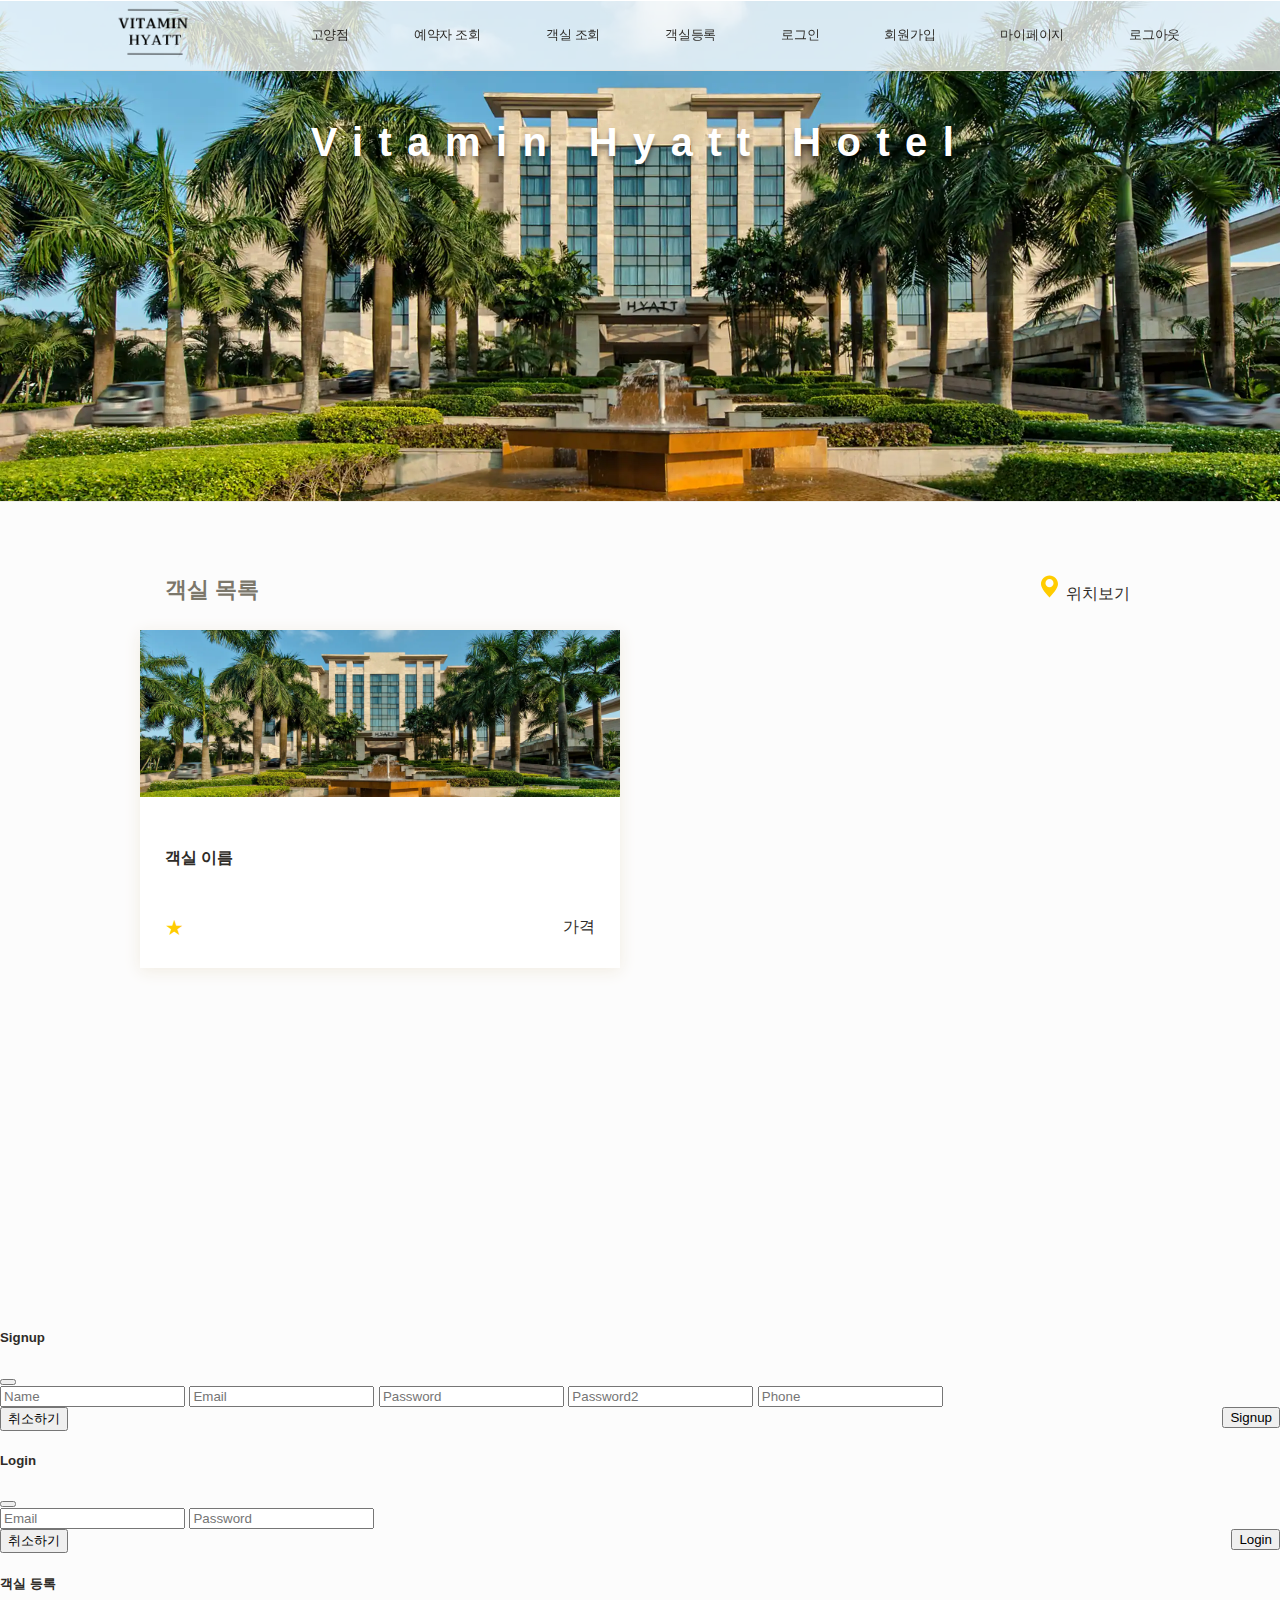
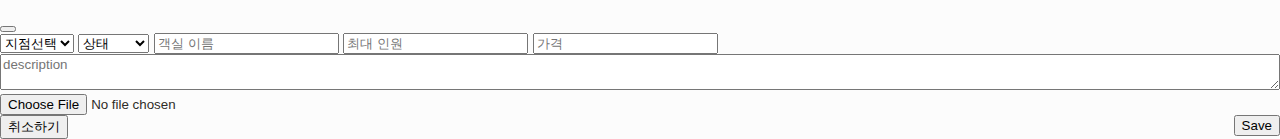
==== index.html @ c0db7fc8 "Delete vitamin_haytt폴더" ====
<!DOCTYPE html>
<html lang="en" dir="ltr">

<head>
    <meta charset="utf-8">
    <meta name="viewport" content="width=device-width, initial-scale=1, shrink-to-fit=no">
    <link rel="shortcut icon" type="image/png" href="/css/coplate/favicon/favicon.ico">
    <link href="https://cdn.jsdelivr.net/npm/bootstrap@5.0.0-beta3/dist/css/bootstrap.min.css" rel="stylesheet"
        integrity="sha384-eOJMYsd53ii+scO/bJGFsiCZc+5NDVN2yr8+0RDqr0Ql0h+rP48ckxlpbzKgwra6" crossorigin="anonymous">
    <script src="https://cdn.jsdelivr.net/npm/bootstrap@5.0.0-beta3/dist/js/bootstrap.bundle.min.js"
        integrity="sha384-JEW9xMcG8R+pH31jmWH6WWP0WintQrMb4s7ZOdauHnUtxwoG2vI5DkLtS3qm9Ekf"
        crossorigin="anonymous"></script>
    <script src="/js/api.js"></script>
    <link href="/css/styles/style.css" rel="stylesheet" type="text/css" />
    <link href="/css/styles/theme.css" rel="stylesheet" type="text/css" />
</head>

<body>
    <!-- nav start -->
    <header class="site-header navbar">
        <div class="content max-width">
            <a href="/index.html">
                <img class="logo" src="/css/assets/logo.png" alt="Logo">
            </a>
            <nav>

                <ul class="navbar">
                    <li><a href="/index.html">고양점</a></li>
                    <!-- <li><a href="">대구점</a></li>
                    <li><a href="">세종점</a></li>
                    <li><a href="">양주점</a></li>
                    <li><a href="">포항점</a></li> -->


                    <!-- 로그인했는데 어드민 계정일 때만? -->
                    <li><a href="/book_user_list.html">예약자 조회</a></li>
                    <li><a href="/room_list.html">객실 조회</a></li>
                    <li><a href="" data-bs-toggle="modal" data-bs-target="#room">객실등록</a></li>
                    <!-- 로그인 X -->
                    <li><a href="" data-bs-toggle="modal" data-bs-target="#login">로그인</a></li>
                    <li><a href="" data-bs-toggle="modal" data-bs-target="#signup">회원가입</a></li>

                    <!-- 로그인 O -->
                    <li><a href="/my_page.html">마이페이지</a></li>
                    <li><a href="" onclick="handleLogout()">로그아웃</a></li>

                </ul>
            </nav>
        </div>
    </header>
    <!-- nav end -->
    <!-- content start -->
    <main class="site-body">
        <div class="main-header">
            <div class="content">
                <div class="fg"></div>
                <h1>Vitamin Hyatt Hotel</h1>
            </div>
        </div>
        <div class="content-list max-content-width">
            <div class="header">
                <h2>객실 목록</h2>
                <a class="location" target="_blank" href="https://www.naver.com/">
                    <img class="cp-icon" src="/css/icons/ic-pin.svg" alt="Pin Icon">
                    <span>위치보기</span>
                </a>
            </div>
            <div class="contents">
                <a href="/review_detail.html">
                    <section class="cp-card content">
                        <div class="thumb" style="background-image: url('/css/assets/main-fg2.webp');">
                        </div>
                        <div class="body">
                            <h4>객실 이름</h4>
                            <div class="metadata">
                                <div class="review-rating">
                                    <span class="cp-stars">
                                        ★
                                    </span>
                                </div>
                                <div class="review-author">
                                    <span>가격</span>
                                </div>
                            </div>
                        </div>
                    </section>
                </a>
            </div>

        </div>
    </main>
    <!-- content end -->
    <!-- sign up start -->
    <div class="modal fade" id="signup" tabindex="-1" aria-labelledby="su" aria-hidden="true">
        <div class="modal-dialog">
            <div class="modal-content">
                <div class="modal-header">
                    <h5 class="modal-title" id="su">
                        Signup</h5>
                    <button type="button" class="btn-close" data-bs-dismiss="modal" aria-label="Close"></button>
                </div>
                <form>
                    <div class="modal-body">
                        <input name="username" id="username" type="text" class="form-control" placeholder="Name">
                        <input name="email" id="email" type="email" class="form-control" placeholder="Email">
                        <input name="password" id="password" type="password" class="form-control"
                            placeholder="Password">
                        <input name="password2" id="password2" type="password" class="form-control"
                            placeholder="Password2">
                        <input name="phone" id="phone" type="text" oninput="autoHyphen(this)" class="form-control"
                            placeholder="Phone">
                    </div>
                    <div class="modal-footer">
                        <button type="button" class="btn btn-secondary" data-bs-dismiss="modal">취소하기
                        </button>
                        <button type="button" onclick="handleSignup()" class="btn btn-primary" style="float: right">
                            Signup
                        </button>
                    </div>
                </form>
            </div>
        </div>
    </div>
    <!-- sign up end -->
    <!-- login start -->
    <div class="modal fade" id="login" tabindex="-1" aria-labelledby="exampleModalLabel" aria-hidden="true">
        <div class="modal-dialog">
            <div class="modal-content">
                <div class="modal-header">
                    <h5 class="modal-title" id="exampleModalLabel">
                        Login</h5>
                    <button type="button" class="btn-close" data-bs-dismiss="modal" aria-label="Close"></button>
                </div>
                <form>
                    <div class="modal-body">
                        <!-- input에 id값 추가하기 -->
                        <input name="email" id="login-email" type="email" class="form-control" placeholder="Email">
                        <input name="password" id="login-password" type="password" class="form-control"
                            placeholder="Password">
                    </div>
                    <div class="modal-footer">
                        <button type="button" class="btn btn-secondary" data-bs-dismiss="modal">취소하기
                        </button>
                        <button type="button" onclick="handleSignin()" class="btn btn-primary" style="float: right">
                            Login
                        </button>
                    </div>
                </form>
            </div>
        </div>
    </div>
    <!-- login end -->
    <!-- room start -->
    <div class="modal fade" id="room" tabindex="-1" aria-labelledby="exampleModalLabel" aria-hidden="true">
        <div class="modal-dialog">
            <div class="modal-content">
                <div class="modal-header">
                    <h5 class="modal-title" id="exampleModalLabel">
                        객실 등록</h5>
                    <button type="button" class="btn-close" data-bs-dismiss="modal" aria-label="Close"></button>
                </div>
                <form action="/" method="post">
                    <div class="modal-body">
                        <select name="spot">
                            <option value="">지점선택</option>
                            <option value="고양점">고양점</option>
                            <option value="대구점">대구점</option>
                            <option value="세종점">세종점</option>
                            <option value="양주점">양주점</option>
                            <option value="포항점">포항점</option>
                        </select>
                        <select name="status">
                            <option value="">상태</option>
                            <option value="checkin">check in</option>
                            <option value="empty">empty</option>
                        </select>
                        <input name="name" type="text" class="form-control" placeholder="객실 이름">
                        <input name="max_memver" type="number" class="form-control" placeholder="최대 인원">
                        <input name="price" type="number" class="form-control" placeholder="가격">
                        <textarea placeholder="description" style="width: 100%;"></textarea>
                        <input name="img" type="file" class="form-control" placeholder="객실 이미지">
                    </div>
                    <div class="modal-footer">
                        <button type="button" class="btn btn-secondary" data-bs-dismiss="modal">취소하기
                        </button>
                        <button type="submit" class="btn btn-primary" style="float: right">
                            Save
                        </button>
                    </div>
                </form>
            </div>
        </div>
    </div>
    <!-- room end -->
</body>

</html>
---- css/styles/style.css ----
:root {
  --border: #e3e1dc;
  --max-width: 1100px;
  --max-content-width: 1000px;
  --body-background: #fcfcfc;
  --site-header-background: rgba(255, 255, 255, 0.76);
  --navbar: #2f2c28;
  --site-footer: #bcb9b0;
  --site-footer-background: #2f2c28;
  --account-link: #ffcc00;
  --content-list-contet-date: #bcb9b0;
  --main-header-background: #fff;
  --main-header-height: 565px;
  --main-header-border: #f0efec;
  --main-header: #fff;
  --content-list-sub-heading: #7b776b;
  --content-list-pagination-current: #fff;
  --content-list-pagination-current-bg: #ffcc00;
  --review-detail-date: #bcb9b0;
  --review-detail-side-padding: 8px;
  --profile-header-edit: #7b776b;
  --file-content-border: #cccac3;
  --file-content-background: #fff;
}

/* site */

body {
  display: flex;
  min-height: 100vh;
  flex-direction: column;
  margin: 0;
  background-color: var(--body-background);
  word-break: keep-all;
}

body>.site-body {
  flex: 1 1;
}

.site-header.only-logo {
  margin: 18px auto;
}

.site-header.navbar {
  background-color: var(--site-header-background);
  border-bottom: solid 1px var(--border);
  position: sticky;
  top: 0;
  left: 0;
  right: 0;
  z-index: 2;
}

.site-header .content,
.site-footer .content {
  margin: 0 auto;
  padding: 0 10px;
}

.site-header .content {
  display: flex;
  height: 70px;
  justify-content: space-between;
  align-items: center;
}

.site-header .logo {
  width: 110px;
}

ul.navbar {
  display: flex;
  margin: 0;
  padding: 0;
  list-style: none;
}

ul.navbar li~li {
  margin-left: 65px;
}

ul.navbar li {
  font-size: 13px;
  letter-spacing: -0.26px;
  color: var(--navbar);
}

ul.navbar2 {
  display: flex;
  margin: 0;
  padding: 0;
  list-style: none;
}

ul.navbar2 li~li {
  margin-left: 50px;
}

ul.navba2 li {
  font-size: 17px;
  letter-spacing: -0.26px;
  color: var(--navbar);
}

.site-body {
  width: 100%;
}

.site-footer {
  color: var(--site-footer);
  background-color: var(--site-footer-background);
}

.site-footer .content {
  display: flex;
  justify-content: space-between;
  align-items: center;
  min-height: 95px;
}

.max-width {
  max-width: var(--max-width);
  width: 100%;
}

.max-content-width {
  max-width: var(--max-content-width);
  width: 100%;
}

/* content-list */

.content-list {
  margin: 72px auto 340px;
}

.content-list .header {
  display: flex;
  justify-content: space-between;
  align-items: center;
  margin: 25px 10px 25px 25px;
}

.content-list .header h2 {
  font-size: 22px;
  color: var(--content-list-sub-heading);
  margin: 0;
}

.content-list .contents {
  display: grid;
  grid-template-columns: repeat(2, minmax(0, 1fr));
  gap: 46px 40px;
}

@media (max-width: 640px) {
  .content-list .contents {
    grid-template-columns: repeat(1, minmax(0, 1fr));
  }
}

.content-list .contents .empty {
  margin: 120px auto;
  font-weight: bold;
  font-size: 20px;
  grid-column: span 2;
}

.content-list .contents>a:hover,
.content-list .contents>a:active {
  text-decoration: none;
}

.content-list .content {
  min-width: auto;
}

.content-list .content .thumb {
  display: block;
  height: 167px;
  background-position: center;
  background-size: cover;
}

.content-list .content .body {
  padding: 30px 25px;
}

.content-list .content .title {
  font-size: 22px;
  font-weight: normal;
  line-height: 33px;
  letter-spacing: -0.33px;
  margin: 11px 0 5px;
  overflow: hidden;
  white-space: nowrap;
  text-overflow: ellipsis;
}

.content-list .content a {
  text-decoration: none;
}

.content-list .content .date {
  font-size: 14px;
  letter-spacing: -0.21px;
  color: var(--content-list-contet-date);
}

.content-list .content .metadata {
  margin-top: 48px;
  display: flex;
  justify-content: space-between;
  align-items: center;
}

.content-list .pagination {
  display: flex;
  justify-content: center;
  margin: 40px 0;
  padding: 0;
  list-style: none;
}

.content-list .pagination li~.content-list .pagination li {
  margin-left: 5px;
}

.content-list .pagination li {
  min-width: 40px;
  height: 40px;
  line-height: 40px;
  text-align: center;
}

.content-list .pagination li.current {
  border-radius: 9px;
  background-color: var(--content-list-pagination-current-bg);
  color: var(--content-list-pagination-current);
}

.content-list .wrap-pagination {
  display: flex;
  align-items: center;
}

.content-list .wrap-pagination .backbutton {
  width: 220px;
}

.content-list .wrap-pagination .backbutton:only-child {
  margin-top: 40px;
}

.content-list .wrap-pagination .backbutton~.pagination {
  margin-right: 220px;
  flex-grow: 1;
}

/* main-header */

.main-header {
  margin-top: -70px;
  border-bottom: 1px solid var(--main-header-border);
  background-color: var(--main-header-background);
  position: relative;
}

.main-header .content {
  display: flex;
  flex-direction: column;
  justify-content: center;
  align-items: center;
  max-width: 100%;
  width: 100%;
  height: 500px;
  margin: 0 auto;
  background-size: cover;
  background-repeat: no-repeat;
  background-position: center;
  background-image: url("../assets/main-fg2.webp");
}

.main-header .content>h1 {
  margin: 220px 10px 437px;
  text-shadow: 0 5px 5px rgba(0, 0, 0, 0.5);
  font-size: 40px;
  letter-spacing: 15.4px;
  text-align: center;
  word-break: keep-all;
  color: var(--main-header);
  position: relative;
  z-index: 1;
}


/* review-detail */

.review-detail {
  margin: 80px auto 340px;
}

.review-detail .review-info {
  display: grid;
  grid-template: repeat(3, auto) / repeat(3, auto);
  grid-auto-flow: row;
  justify-content: space-between;
}

.review-detail .review-info>.restaurant-name {
  grid-column: span 3;
  margin: 0;
}

.review-detail .review-info>.title,
.review-detail .review-info>.date {
  margin-left: var(--review-detail-side-padding);
}

.review-detail .review-info>.author,
.review-detail .review-info>.review-rating {
  margin-right: var(--review-detail-side-padding);
}

.review-detail .review-info>.title {
  margin-top: 8px;
  margin-bottom: 5px;
  grid-column: span 2;
  font-size: 22px;
  font-weight: normal;
}

.review-detail .review-info>.date {
  grid-column: span 2;
  font-size: 14px;
  color: var(--review-detail-date);
}

.review-detail .review-info>.author {
  display: flex;
  justify-content: flex-end;
}

.review-detail .content {
  margin: 45px 0 80px;
}

.review-detail .content .thumb {
  display: block;
  width: 100%;
  height: 100%;
  object-fit: cover;
  max-width: 1000px;
  max-height: 645px;
  margin: 0 auto;
}

.review-detail .content .thumb:not(:last-child) {
  margin-bottom: 30px;
}

.review-detail .content .content {
  margin: 30px var(--review-detail-side-padding) 28px;
  line-height: 1.82;
}

.review-detail .content .location {
  display: inline-flex;
  align-items: center;
  margin: var(--review-detail-side-padding);
  font-size: 18px;
  font-weight: bold;
}

.review-detail .content .location>img {
  margin-right: 5px;
}

.review-detail .footer {
  display: flex;
  justify-content: space-between;
  align-items: center;
  padding: 28px 0;
  /* border-top: 1px solid var(--border); */
}

.review-detail .back-link {
  font-size: 20px;
}

.review-detail .footer .buttons> :not(:last-child) {
  margin-right: 8px;
}

/* review-form */

.review-form {
  display: grid;
  grid-template-columns: repeat(2, 1fr);
  gap: 25px 14px;
  margin: 85px auto 410px;
}

.review-form>.title,
.review-form>.rating,
.review-form>.content,
.review-form>.file,
.review-form>.buttons {
  grid-column: span 2;
}

.review-form>.restaurant-name,
.review-form>.restaurant-link {
  grid-column: span 1;
}

.form-control-content {
  display: block;
  width: 100%;
  padding: 0.375rem 0.75rem;
  font-size: 1rem;
  font-weight: 400;
  line-height: 1.5;
  color: #212529;
  background-color: #fff;
  background-clip: padding-box;
  border: 1px solid #ced4da;
  -webkit-appearance: none;
  -moz-appearance: none;
  appearance: none;
  border-radius: 0.25rem;
  transition: border-color .15s ease-in-out, box-shadow .15s ease-in-out;
  height: 10em;
  resize: none;
}

.review-form>.rating label {
  margin: 0;
  display: inline-flex;
  align-items: center;
}

.review-form>.rating label>input {
  margin: 0 5px 0 0;
}

.review-form>.rating label:not(:first-child) {
  margin-left: 14px;
}

.review-form>.rating label:first-child {
  margin-left: 5px;
}

.review-form .content textarea {
  height: 526px;
  resize: none;
}

.review-form .file-content {
  display: flex;
  align-items: center;
  line-height: 2;
  font-size: 17px;
  letter-spacing: -0.3px;
  padding: 16px 24px;
  border: 1px solid var(--file-content-border);
  background-color: var(--file-content-background);
  border-radius: 7px;
}

.review-form .file-content input {
  font-size: 17px;
}

.review-form .file-content>img {
  width: 200px;
  height: 150px;
  object-fit: cover;
  border-radius: 8px;
  margin-right: 10px;
}

.review-form .buttons {
  display: flex;
  max-width: 600px;
  width: 100%;
  margin: 0 auto;
}

.review-form .buttons>.cancel {
  flex-grow: 1;
}

.review-form .buttons>button[type="submit"] {
  flex-grow: 6;
  margin-left: 9px;
}

/* review-confirm-delete */



/* review-rating */

.review-rating {
  display: flex;
  justify-content: flex-end;
  align-items: center;
}

.review-rating .text {
  margin-left: 8px;
  font-size: 17px;
}


/* section calendar */

.sec_cal {
  width: 400px;
  margin: 0 auto;
  font-family: "NotoSansR";
  background-color: #f4f4f4;
  border-radius: 10px;
}

.sec_cal .cal_nav {
  display: flex;
  justify-content: center;
  align-items: center;
  font-weight: 700;
  font-size: 48px;
  line-height: 78px;
}

.sec_cal .cal_nav .year-month {
  width: 300px;
  text-align: center;
  line-height: 1;
}

.sec_cal .cal_nav .nav {
  display: flex;
  border: 1px solid #333333;
  border-radius: 5px;
}

.sec_cal .cal_nav .go-prev,
.sec_cal .cal_nav .go-next {
  display: block;
  width: 50px;
  height: 78px;
  font-size: 0;
  display: flex;
  justify-content: center;
  align-items: center;
}

.sec_cal .cal_nav .go-prev::before,
.sec_cal .cal_nav .go-next::before {
  content: "";
  display: block;
  width: 20px;
  height: 20px;
  border: 3px solid #000;
  border-width: 3px 3px 0 0;
  transition: border 0.1s;
}

.sec_cal .cal_nav .go-prev:hover::before,
.sec_cal .cal_nav .go-next:hover::before {
  border-color: #ed2a61;
}

.sec_cal .cal_nav .go-prev::before {
  transform: rotate(-135deg);
}

.sec_cal .cal_nav .go-next::before {
  transform: rotate(45deg);
}

.sec_cal .cal_wrap {
  padding-top: 40px;
  position: relative;
  margin: 0 auto;
}

.sec_cal .cal_wrap .days {
  display: flex;
  margin-bottom: 20px;
  padding-bottom: 20px;
  border-bottom: 1px solid #ddd;
}

.sec_cal .cal_wrap::after {
  top: 368px;
}

.sec_cal .cal_wrap .day {
  display: flex;
  align-items: center;
  justify-content: center;
  width: calc(100% / 7);
  text-align: left;
  color: black;
  font-size: 12px;
  text-align: center;
  border-radius: 5px
}

.current.today {
  background: rgba(252, 80, 71, 0.584);
}

.sec_cal .cal_wrap .dates {
  display: flex;
  flex-flow: wrap;
  height: 290px;
}

.sec_cal .cal_wrap .day:nth-child(7n -1) {
  color: #3c6ffa;
}

.sec_cal .cal_wrap .day:nth-child(7n) {
  color: #ed2a61;
}

.sec_cal .cal_wrap .day.disable {
  color: #ddd;
}


/* 마이페이지 테이블 */
table {
  border-collapse: collapse;
  border: 0;
}

th,
td {
  border: 1px solid #aaa;
  background-clip: padding-box;
  scroll-snap-align: start;
}

tbody tr:last-child th,
tbody tr:last-child td {
  border-bottom: 0;
}

thead {
  z-index: 1000;
  position: relative;
}

th,
td {
  padding: 0.6rem;
  min-width: 6rem;
  text-align: left;
  margin: 0;
  text-align: center;
}

thead th {
  position: sticky;
  top: 0;
  border-top: 0;
  background-clip: padding-box;
}

thead th.pin {
  left: 0;
  z-index: 1001;
  border-left: 0;
}

tbody th {
  background-clip: padding-box;
  border-left: 0;
}

tbody {
  z-index: 10;
  position: relative;
}

tbody th {
  position: sticky;
  left: 0;
}

thead th,
tbody th {
  background-color: #f8f8f8;
}
---- css/styles/theme.css ----
@import url(//spoqa.github.io/spoqa-han-sans/css/SpoqaHanSansNeo.css);

* {
  font-family: "Spoqa Han Sans Neo", sans-serif;
}

:root {
  --text: #2f2c28;
  --link: #ffcc00;
  --button-text: #fff;
  --button-primary-background: #ffcc00;
  --button-primary-hover-background: #ffe680;
  --button-warn-background: #f9592c;
  --button-secondary-background: #bcb9b0;
  --ic-button-circle: #ffcc00;
  --input-background: #fff;
  --input-border: #cccac3;
  --input-placeholder: #bcb9b0;
  --input-focus-border: #ffcc00;
  --input-focus-background: #fffdf3;
  --input-error: #e6584e;
  --input-error-border: #e6584e;
  --chip-border: #e3e1dc;
  --chip-text: #2f2c28;
  --chip-green-background: #effaf9;
  --chip-green-text: #79c9c5;
  --chip-green-border: #06aea7;
  --avatar-placeholder: #e3e1dc;
  --stars: #ffcc00;
  --dialog-border: #e3e1dc;
  --dialog-background: #f6f5f3;
  --dialog-info: #e1811b;
  --box-border: #e3e1dc;
}

* {
  box-sizing: border-box;
}

/* Texts */

body,
a,
a:hover {
  color: var(--text);
}

a {
  text-decoration: none;
}

a:hover,
a:focus {
  text-decoration: underline;
}

.cp-link {
  color: var(--link);
  font-weight: 500;
}

/* Button */

a.cp-button {
  display: inline-block;
  text-decoration: none;
  text-align: center;
}

.cp-button {
  border: none;
  outline: none;
  padding: 14px 28px;
  font-size: 19px;
  font-weight: 400;
  letter-spacing: -0.32px;
  cursor: pointer;
  background-color: var(--button-primary-background);
  color: var(--button-text);
}

.cp-button:hover,
.cp-button:active {
  color: var(--button-text);
  background-color: var(--button-primary-hover-background);
  transition: background-color 0.2s ease, opacity 0.2s ease;
}

.cp-button.secondary {
  background-color: var(--button-secondary-background);
}

.cp-button.warn {
  background-color: var(--button-warn-background);
}

.cp-button.secondary:hover,
.cp-button.secondary:active,
.cp-button.warn:hover,
.cp-button.warn:active {
  opacity: 0.6;
}

.cp-button.inverted {
  padding: 5px 17px;
  font-size: 17px;
  font-weight: 300;
  background-color: transparent;
  color: #e1811b;
  border: 1px solid #e1811b;
}

/* Icon Button */

.cp-ic-button {
  display: inline-flex;
  outline: none;
  border: none;
  background: none;
  align-items: center;
}

.cp-ic-button:hover,
.cp-ic-button:active {
  text-decoration: underline;
  cursor: pointer;
}

.cp-ic-button:not(.after)::before {
  content: " ";
  margin-right: 7px;
  display: inline-block;
  width: 18px;
  height: 18px;
  background-position: center;
  background-size: 18px 18px;
  background-repeat: no-repeat;
}

.cp-ic-button.setting::before {
  background-image: url("../icons/ic-setting.svg");
}

.cp-ic-button.newreview::before {
  background-image: url("../icons/ic-newreview.svg");
}

.cp-ic-button.backbutton::before {
  background-image: url("../icons/ic-morereview.svg");
  transform: scaleX(-1);
}

.cp-ic-button.after::after {
  content: " ";
  margin-left: 7px;
  display: inline-block;
  width: 18px;
  height: 18px;
  background-position: center;
  background-size: 18px 18px;
  background-repeat: no-repeat;
}

.cp-ic-button.after.morereview::after {
  background-image: url("../icons/ic-morereview.svg");
}


.cp-ic-button.circle {
  font-size: 20px;
  font-weight: bold;
}

.cp-ic-button.circle::before,
.cp-ic-button.circle::after {
  width: 34px;
  height: 34px;
  border-radius: 50%;
  background-color: var(--ic-button-circle);
}

/* Input */

div.cp-input {
  display: inline-block;
  position: relative;
}

input.cp-input,
textarea.cp-input,
.cp-input input {
  width: 100%;
  font-size: 17px;
  letter-spacing: -0.3px;
  padding: 16px 24px;
  border: 1px solid var(--input-border);
  background-color: var(--input-background);
  outline: none;
  border-radius: 7px;
}

input.cp-input:focus,
textarea.cp-input:focus,
.cp-input input:focus {
  background-color: var(--input-focus-background);
  border-color: var(--input-focus-border);
  transition: background-color 0.2s ease, border-color 0.2s ease;
}

input.cp-input:placeholder,
textarea.cp-input:placholder,
.cp-input input:placeholder {
  color: var(--input-placeholder);
}

textarea.cp-input {
  line-height: 1.82;
}

.cp-input.error {
  padding-right: 46px;
  border: 1px solid var(--input-error-border);
  background-position: top 13px right 13px;
  background-image: url("../icons/ic-error.svg");
  background-size: 29px;
  background-repeat: no-repeat;
}

.error-message {
  color: var(--input-error);
  font-size: 14px;
  line-height: 1.7;
}

.cp-input:not(.error)~.error-message {
  display: none;
}

.cp-input.error~.error-message {
  display: block;
  width: 100%;
  text-align: right;
}

/* Star rating */

.cp-stars {
  color: var(--stars);
  font-size: 21px;
  line-height: 21px;
}

/* Chip */

.cp-chip {
  display: inline-block;
  padding: 0 17px;
  font-size: 15px;
  line-height: 32px;
  color: var(--chip-text);
  border: 1px solid var(--chip-border);
  border-radius: 10px;
}

.cp-chip.green {
  padding: 0 13px;
  line-height: 27px;
  color: rgb(46, 116, 181);
  background-color: rgb(169, 210, 249);
  ;
  border-color: var(--chip-green-border);
}

/* Avatar */

.cp-avatar {
  display: inline-block;
  width: 30px;
  height: 30px;
  border-radius: 50%;
  background-color: var(--avatar-placeholder);
  background-size: cover;
  background-position: center;
}

.cp-avatar.large {
  width: 100px;
  height: 100px;
}

/* Card */

.cp-card {
  box-shadow: 0 3px 16px 0 #f1ece2;
  background-color: #ffffff;
  will-change: box-shadow;
}

/* Dialog */

.cp-dialog {
  padding: 21px 55px 21px 40px;
  font-size: 20px;
  font-weight: 300;
  letter-spacing: -0.35px;
  border-radius: 6px;
  border: solid 1px var(--dialog-border);
  background-color: var(--dialog-background);
}

.cp-dialog.info {
  color: var(--dialog-info);
  border-color: transparent;
  background-color: transparent;
}

/* Box */

.cp-box {
  padding: 68px 145px;
  border-radius: 6px;
  border: solid 2px var(--box-border);
}

/* Icon */

.cp-icon {
  display: inline-block;
  width: 25px;
  height: 25px;
  background-size: contain;
  background-repeat: no-repeat;
  background-position: center;
}

.cp-icon.small {
  width: 18px;
  height: 18px;
}
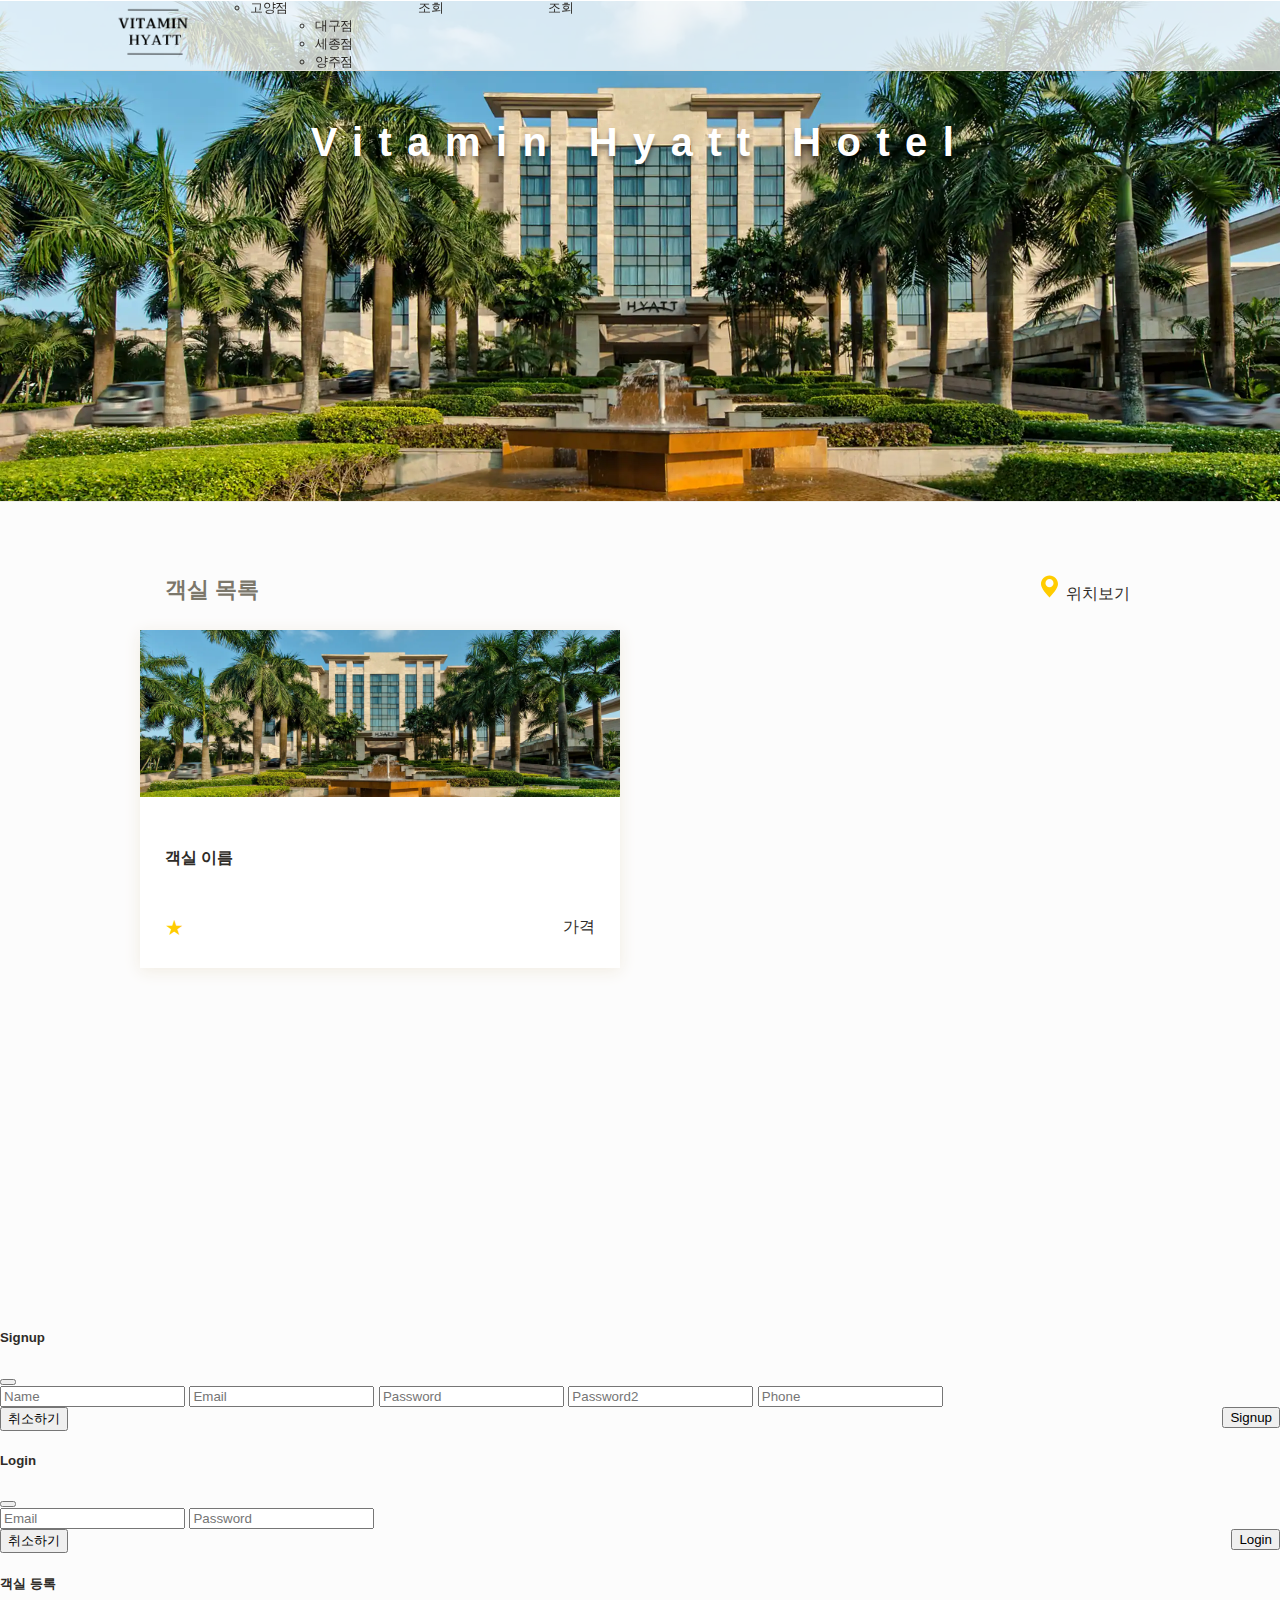
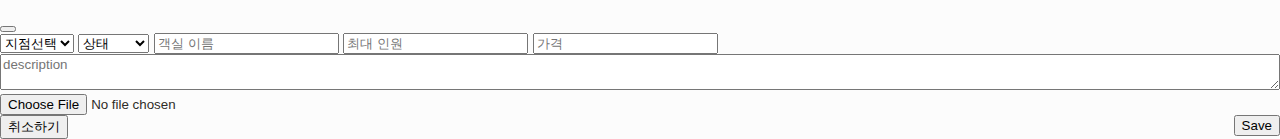
==== commit cc83f69a: "Merge branch 'main' into yell" ====
--- a/index.html
+++ b/index.html
@@ -10,14 +10,25 @@
     <script src="https://cdn.jsdelivr.net/npm/bootstrap@5.0.0-beta3/dist/js/bootstrap.bundle.min.js"
         integrity="sha384-JEW9xMcG8R+pH31jmWH6WWP0WintQrMb4s7ZOdauHnUtxwoG2vI5DkLtS3qm9Ekf"
         crossorigin="anonymous"></script>
-    <script src="/js/api.js"></script>
-    <link href="/css/styles/style.css" rel="stylesheet" type="text/css" />
-    <link href="/css/styles/theme.css" rel="stylesheet" type="text/css" />
+    <script src="/js/vitamin_hyatt/api.js"></script>
+    <script src="/js/vitamin_hyatt/loader.js"></script>
+    <link href="/css/vitamin_hyatt/styles/style.css" rel="stylesheet" type="text/css" />
+    <link href="/css/vitamin_hyatt/styles/theme.css" rel="stylesheet" type="text/css" />
+    <link href="/css/vitamin_hyatt/styles/eunsu.css" rel="stylesheet" type="text/css" />
+    <script src="https://cdn.jsdelivr.net/npm/bootstrap@5.0.0-beta3/dist/js/bootstrap.bundle.min.js"
+        integrity="sha384-JEW9xMcG8R+pH31jmWH6WWP0WintQrMb4s7ZOdauHnUtxwoG2vI5DkLtS3qm9Ekf"
+        crossorigin="anonymous"></script>
+    <script src="https://ajax.googleapis.com/ajax/libs/jquery/3.5.1/jquery.min.js"></script>
+    <script src="https://cdn.jsdelivr.net/npm/bootstrap@5.0.2/dist/js/bootstrap.bundle.min.js"
+        integrity="sha384-MrcW6ZMFYlzcLA8Nl+NtUVF0sA7MsXsP1UyJoMp4YLEuNSfAP+JcXn/tWtIaxVXM"
+        crossorigin="anonymous"></script>
+    <script src="/js/vitamin_hyatt/eunsu.js"></script>
 </head>
 
 <body>
     <!-- nav start -->
     <header class="site-header navbar">
+        <!-- navbar -->
         <div class="content max-width">
             <a href="/index.html">
                 <img class="logo" src="/css/assets/logo.png" alt="Logo">
@@ -25,16 +36,24 @@
             <nav>
 
                 <ul class="navbar">
-                    <li><a href="/index.html">고양점</a></li>
-                    <!-- <li><a href="">대구점</a></li>
-                    <li><a href="">세종점</a></li>
-                    <li><a href="">양주점</a></li>
-                    <li><a href="">포항점</a></li> -->
-
-
-                    <!-- 로그인했는데 어드민 계정일 때만? -->
-                    <li><a href="/book_user_list.html">예약자 조회</a></li>
-                    <li><a href="/room_list.html">객실 조회</a></li>
+
+                    <li class="nav-item dropdown">
+                        <a class="nav-link dropdown-toggle" href="#" id="navbarDropdown" role="button" data-bs-toggle="dropdown"
+                            aria-expanded="false">
+                            지점 선택
+                        </a>
+                        <ul class="dropdown-menu" aria-labelledby="navbarDropdown">
+                            <li><a class="dropdown-item" href="#">고양점</a></li>
+                            <li><a class="dropdown-item" href="#">대구점</a></li>
+                            <li><a class="dropdown-item" href="#">세종점</a></li>
+                            <li><a class="dropdown-item" href="#">양주점</a></li>
+                            <li><a class="dropdown-item" href="#">포항점</a></li>
+                        </ul>
+                    </li>
+                    <!-- <li><a href="">로그아웃</a></li> -->
+                    <li><a href="/vitamin_hyatt/book_user_list.html">예약자 조회</a></li>
+                    <li><a href="/vitamin_hyatt/room_list.html">객실 조회</a></li>
+
                     <li><a href="" data-bs-toggle="modal" data-bs-target="#room">객실등록</a></li>
                     <!-- 로그인 X -->
                     <li><a href="" data-bs-toggle="modal" data-bs-target="#login">로그인</a></li>
@@ -65,8 +84,10 @@
                     <span>위치보기</span>
                 </a>
             </div>
-            <div class="contents">
-                <a href="/review_detail.html">
+
+            <div class="contents" id="contents_id">
+                <a href="/vitamin_hyatt/review_detail.html" id = 'contents_id'>
+
                     <section class="cp-card content">
                         <div class="thumb" style="background-image: url('/css/assets/main-fg2.webp');">
                         </div>
@@ -86,7 +107,6 @@
                     </section>
                 </a>
             </div>
-
         </div>
     </main>
     <!-- content end -->
--- a/css/vitamin_hyatt/styles/style.css
+++ b/css/vitamin_hyatt/styles/style.css
@@ -0,0 +1,700 @@
+:root {
+  --border: #e3e1dc;
+  --max-width: 1100px;
+  --max-content-width: 1000px;
+  --body-background: #fcfcfc;
+  --site-header-background: rgba(255, 255, 255, 0.76);
+  --navbar: #2f2c28;
+  --site-footer: #bcb9b0;
+  --site-footer-background: #2f2c28;
+  --account-link: #ffcc00;
+  --content-list-contet-date: #bcb9b0;
+  --main-header-background: #fff;
+  --main-header-height: 565px;
+  --main-header-border: #f0efec;
+  --main-header: #fff;
+  --content-list-sub-heading: #7b776b;
+  --content-list-pagination-current: #fff;
+  --content-list-pagination-current-bg: #ffcc00;
+  --review-detail-date: #bcb9b0;
+  --review-detail-side-padding: 8px;
+  --profile-header-edit: #7b776b;
+  --file-content-border: #cccac3;
+  --file-content-background: #fff;
+}
+
+/* site */
+
+body {
+  display: flex;
+  min-height: 100vh;
+  flex-direction: column;
+  margin: 0;
+  background-color: var(--body-background);
+  word-break: keep-all;
+}
+
+body>.site-body {
+  flex: 1 1;
+}
+
+.site-header.only-logo {
+  margin: 18px auto;
+}
+
+.site-header.navbar {
+  background-color: var(--site-header-background);
+  border-bottom: solid 1px var(--border);
+  position: sticky;
+  top: 0;
+  left: 0;
+  right: 0;
+  z-index: 2;
+}
+
+.site-header .content,
+.site-footer .content {
+  margin: 0 auto;
+  padding: 0 10px;
+}
+
+.site-header .content {
+  display: flex;
+  height: 70px;
+  justify-content: space-between;
+  align-items: center;
+}
+
+.site-header .logo {
+  width: 110px;
+}
+
+ul.navbar {
+  display: flex;
+  margin: 0;
+  padding: 0;
+  list-style: none;
+}
+
+ul.navbar li~li {
+  margin-left: 65px;
+}
+
+ul.navbar li {
+  font-size: 13px;
+  letter-spacing: -0.26px;
+  color: var(--navbar);
+}
+
+ul.navbar2 {
+  display: flex;
+  margin: 0;
+  padding: 0;
+  list-style: none;
+}
+
+ul.navbar2 li~li {
+  margin-left: 50px;
+}
+
+ul.navba2 li {
+  font-size: 17px;
+  letter-spacing: -0.26px;
+  color: var(--navbar);
+}
+
+.site-body {
+  width: 100%;
+}
+
+.site-footer {
+  color: var(--site-footer);
+  background-color: var(--site-footer-background);
+}
+
+.site-footer .content {
+  display: flex;
+  justify-content: space-between;
+  align-items: center;
+  min-height: 95px;
+}
+
+.max-width {
+  max-width: var(--max-width);
+  width: 100%;
+}
+
+.max-content-width {
+  max-width: var(--max-content-width);
+  width: 100%;
+}
+
+/* content-list */
+
+.content-list {
+  margin: 72px auto 340px;
+}
+
+.content-list .header {
+  display: flex;
+  justify-content: space-between;
+  align-items: center;
+  margin: 25px 10px 25px 25px;
+}
+
+.content-list .header h2 {
+  font-size: 22px;
+  color: var(--content-list-sub-heading);
+  margin: 0;
+}
+
+.content-list .contents {
+  display: grid;
+  grid-template-columns: repeat(2, minmax(0, 1fr));
+  gap: 46px 40px;
+}
+
+@media (max-width: 640px) {
+  .content-list .contents {
+    grid-template-columns: repeat(1, minmax(0, 1fr));
+  }
+}
+
+.content-list .contents .empty {
+  margin: 120px auto;
+  font-weight: bold;
+  font-size: 20px;
+  grid-column: span 2;
+}
+
+.content-list .contents>a:hover,
+.content-list .contents>a:active {
+  text-decoration: none;
+}
+
+.content-list .content {
+  min-width: auto;
+}
+
+.content-list .content .thumb {
+  display: block;
+  height: 167px;
+  background-position: center;
+  background-size: cover;
+}
+
+.content-list .content .body {
+  padding: 30px 25px;
+}
+
+.content-list .content .title {
+  font-size: 22px;
+  font-weight: normal;
+  line-height: 33px;
+  letter-spacing: -0.33px;
+  margin: 11px 0 5px;
+  overflow: hidden;
+  white-space: nowrap;
+  text-overflow: ellipsis;
+}
+
+.content-list .content a {
+  text-decoration: none;
+}
+
+.content-list .content .date {
+  font-size: 14px;
+  letter-spacing: -0.21px;
+  color: var(--content-list-contet-date);
+}
+
+.content-list .content .metadata {
+  margin-top: 48px;
+  display: flex;
+  justify-content: space-between;
+  align-items: center;
+}
+
+.content-list .pagination {
+  display: flex;
+  justify-content: center;
+  margin: 40px 0;
+  padding: 0;
+  list-style: none;
+}
+
+.content-list .pagination li~.content-list .pagination li {
+  margin-left: 5px;
+}
+
+.content-list .pagination li {
+  min-width: 40px;
+  height: 40px;
+  line-height: 40px;
+  text-align: center;
+}
+
+.content-list .pagination li.current {
+  border-radius: 9px;
+  background-color: var(--content-list-pagination-current-bg);
+  color: var(--content-list-pagination-current);
+}
+
+.content-list .wrap-pagination {
+  display: flex;
+  align-items: center;
+}
+
+.content-list .wrap-pagination .backbutton {
+  width: 220px;
+}
+
+.content-list .wrap-pagination .backbutton:only-child {
+  margin-top: 40px;
+}
+
+.content-list .wrap-pagination .backbutton~.pagination {
+  margin-right: 220px;
+  flex-grow: 1;
+}
+
+/* main-header */
+
+.main-header {
+  margin-top: -70px;
+  border-bottom: 1px solid var(--main-header-border);
+  background-color: var(--main-header-background);
+  position: relative;
+}
+
+.main-header .content {
+  display: flex;
+  flex-direction: column;
+  justify-content: center;
+  align-items: center;
+  max-width: 100%;
+  width: 100%;
+  height: 500px;
+  margin: 0 auto;
+  background-size: cover;
+  background-repeat: no-repeat;
+  background-position: center;
+  background-image: url("../assets/main-fg2.webp");
+}
+
+.main-header .content>h1 {
+  margin: 220px 10px 437px;
+  text-shadow: 0 5px 5px rgba(0, 0, 0, 0.5);
+  font-size: 40px;
+  letter-spacing: 15.4px;
+  text-align: center;
+  word-break: keep-all;
+  color: var(--main-header);
+  position: relative;
+  z-index: 1;
+}
+
+
+/* review-detail */
+
+.review-detail {
+  margin: 80px auto 340px;
+}
+
+.review-detail .review-info {
+  display: grid;
+  grid-template: repeat(3, auto) / repeat(3, auto);
+  grid-auto-flow: row;
+  justify-content: space-between;
+}
+
+.review-detail .review-info>.restaurant-name {
+  grid-column: span 3;
+  margin: 0;
+}
+
+.review-detail .review-info>.title,
+.review-detail .review-info>.date {
+  margin-left: var(--review-detail-side-padding);
+}
+
+.review-detail .review-info>.author,
+.review-detail .review-info>.review-rating {
+  margin-right: var(--review-detail-side-padding);
+}
+
+.review-detail .review-info>.title {
+  margin-top: 8px;
+  margin-bottom: 5px;
+  grid-column: span 2;
+  font-size: 22px;
+  font-weight: normal;
+}
+
+.review-detail .review-info>.date {
+  grid-column: span 2;
+  font-size: 14px;
+  color: var(--review-detail-date);
+}
+
+.review-detail .review-info>.author {
+  display: flex;
+  justify-content: flex-end;
+}
+
+.review-detail .content {
+  margin: 45px 0 80px;
+}
+
+.review-detail .content .thumb {
+  display: block;
+  width: 100%;
+  height: 100%;
+  object-fit: cover;
+  max-width: 1000px;
+  max-height: 645px;
+  margin: 0 auto;
+}
+
+.review-detail .content .thumb:not(:last-child) {
+  margin-bottom: 30px;
+}
+
+.review-detail .content .content {
+  margin: 30px var(--review-detail-side-padding) 28px;
+  line-height: 1.82;
+}
+
+.review-detail .content .location {
+  display: inline-flex;
+  align-items: center;
+  margin: var(--review-detail-side-padding);
+  font-size: 18px;
+  font-weight: bold;
+}
+
+.review-detail .content .location>img {
+  margin-right: 5px;
+}
+
+.review-detail .footer {
+  display: flex;
+  justify-content: space-between;
+  align-items: center;
+  padding: 28px 0;
+  /* border-top: 1px solid var(--border); */
+}
+
+.review-detail .back-link {
+  font-size: 20px;
+}
+
+.review-detail .footer .buttons> :not(:last-child) {
+  margin-right: 8px;
+}
+
+/* review-form */
+
+.review-form {
+  display: grid;
+  grid-template-columns: repeat(2, 1fr);
+  gap: 25px 14px;
+  margin: 85px auto 410px;
+}
+
+.review-form>.title,
+.review-form>.rating,
+.review-form>.content,
+.review-form>.file,
+.review-form>.buttons {
+  grid-column: span 2;
+}
+
+.review-form>.restaurant-name,
+.review-form>.restaurant-link {
+  grid-column: span 1;
+}
+
+.form-control-content {
+  display: block;
+  width: 100%;
+  padding: 0.375rem 0.75rem;
+  font-size: 1rem;
+  font-weight: 400;
+  line-height: 1.5;
+  color: #212529;
+  background-color: #fff;
+  background-clip: padding-box;
+  border: 1px solid #ced4da;
+  -webkit-appearance: none;
+  -moz-appearance: none;
+  appearance: none;
+  border-radius: 0.25rem;
+  transition: border-color .15s ease-in-out, box-shadow .15s ease-in-out;
+  height: 10em;
+  resize: none;
+}
+
+.review-form>.rating label {
+  margin: 0;
+  display: inline-flex;
+  align-items: center;
+}
+
+.review-form>.rating label>input {
+  margin: 0 5px 0 0;
+}
+
+.review-form>.rating label:not(:first-child) {
+  margin-left: 14px;
+}
+
+.review-form>.rating label:first-child {
+  margin-left: 5px;
+}
+
+.review-form .content textarea {
+  height: 526px;
+  resize: none;
+}
+
+.review-form .file-content {
+  display: flex;
+  align-items: center;
+  line-height: 2;
+  font-size: 17px;
+  letter-spacing: -0.3px;
+  padding: 16px 24px;
+  border: 1px solid var(--file-content-border);
+  background-color: var(--file-content-background);
+  border-radius: 7px;
+}
+
+.review-form .file-content input {
+  font-size: 17px;
+}
+
+.review-form .file-content>img {
+  width: 200px;
+  height: 150px;
+  object-fit: cover;
+  border-radius: 8px;
+  margin-right: 10px;
+}
+
+.review-form .buttons {
+  display: flex;
+  max-width: 600px;
+  width: 100%;
+  margin: 0 auto;
+}
+
+.review-form .buttons>.cancel {
+  flex-grow: 1;
+}
+
+.review-form .buttons>button[type="submit"] {
+  flex-grow: 6;
+  margin-left: 9px;
+}
+
+/* review-confirm-delete */
+
+
+
+/* review-rating */
+
+.review-rating {
+  display: flex;
+  justify-content: flex-end;
+  align-items: center;
+}
+
+.review-rating .text {
+  margin-left: 8px;
+  font-size: 17px;
+}
+
+
+/* section calendar */
+
+.sec_cal {
+  width: 400px;
+  margin: 0 auto;
+  font-family: "NotoSansR";
+  background-color: #f4f4f4;
+  border-radius: 10px;
+}
+
+.sec_cal .cal_nav {
+  display: flex;
+  justify-content: center;
+  align-items: center;
+  font-weight: 700;
+  font-size: 48px;
+  line-height: 78px;
+}
+
+.sec_cal .cal_nav .year-month {
+  width: 300px;
+  text-align: center;
+  line-height: 1;
+}
+
+.sec_cal .cal_nav .nav {
+  display: flex;
+  border: 1px solid #333333;
+  border-radius: 5px;
+}
+
+.sec_cal .cal_nav .go-prev,
+.sec_cal .cal_nav .go-next {
+  display: block;
+  width: 50px;
+  height: 78px;
+  font-size: 0;
+  display: flex;
+  justify-content: center;
+  align-items: center;
+}
+
+.sec_cal .cal_nav .go-prev::before,
+.sec_cal .cal_nav .go-next::before {
+  content: "";
+  display: block;
+  width: 20px;
+  height: 20px;
+  border: 3px solid #000;
+  border-width: 3px 3px 0 0;
+  transition: border 0.1s;
+}
+
+.sec_cal .cal_nav .go-prev:hover::before,
+.sec_cal .cal_nav .go-next:hover::before {
+  border-color: #ed2a61;
+}
+
+.sec_cal .cal_nav .go-prev::before {
+  transform: rotate(-135deg);
+}
+
+.sec_cal .cal_nav .go-next::before {
+  transform: rotate(45deg);
+}
+
+.sec_cal .cal_wrap {
+  padding-top: 40px;
+  position: relative;
+  margin: 0 auto;
+}
+
+.sec_cal .cal_wrap .days {
+  display: flex;
+  margin-bottom: 20px;
+  padding-bottom: 20px;
+  border-bottom: 1px solid #ddd;
+}
+
+.sec_cal .cal_wrap::after {
+  top: 368px;
+}
+
+.sec_cal .cal_wrap .day {
+  display: flex;
+  align-items: center;
+  justify-content: center;
+  width: calc(100% / 7);
+  text-align: left;
+  color: #999;
+  font-size: 12px;
+  text-align: center;
+  border-radius: 5px
+}
+
+.current.today {
+  background: rgba(187, 187, 186, 0.584);
+}
+
+.sec_cal .cal_wrap .dates {
+  display: flex;
+  flex-flow: wrap;
+  height: 290px;
+}
+
+.sec_cal .cal_wrap .day:nth-child(7n -1) {
+  color: #3c6ffa;
+}
+
+.sec_cal .cal_wrap .day:nth-child(7n) {
+  color: #ed2a61;
+}
+
+.sec_cal .cal_wrap .day.disable {
+  color: #ddd;
+}
+
+
+/* 마이페이지 테이블 */
+table {
+  border-collapse: collapse;
+  border: 0;
+}
+
+th,
+td {
+  border: 1px solid #aaa;
+  background-clip: padding-box;
+  scroll-snap-align: start;
+}
+
+tbody tr:last-child th,
+tbody tr:last-child td {
+  border-bottom: 0;
+}
+
+thead {
+  z-index: 1000;
+  position: relative;
+}
+
+th,
+td {
+  padding: 0.6rem;
+  min-width: 6rem;
+  text-align: left;
+  margin: 0;
+  text-align: center;
+}
+
+thead th {
+  position: sticky;
+  top: 0;
+  border-top: 0;
+  background-clip: padding-box;
+}
+
+thead th.pin {
+  left: 0;
+  z-index: 1001;
+  border-left: 0;
+}
+
+tbody th {
+  background-clip: padding-box;
+  border-left: 0;
+}
+
+tbody {
+  z-index: 10;
+  position: relative;
+}
+
+tbody th {
+  position: sticky;
+  left: 0;
+}
+
+thead th,
+tbody th {
+  background-color: #f8f8f8;
+}--- a/css/vitamin_hyatt/styles/theme.css
+++ b/css/vitamin_hyatt/styles/theme.css
@@ -0,0 +1,339 @@
+@import url(//spoqa.github.io/spoqa-han-sans/css/SpoqaHanSansNeo.css);
+
+* {
+  font-family: "Spoqa Han Sans Neo", sans-serif;
+}
+
+:root {
+  --text: #2f2c28;
+  --link: #ffcc00;
+  --button-text: #fff;
+  --button-primary-background: #ffcc00;
+  --button-primary-hover-background: #ffe680;
+  --button-warn-background: #f9592c;
+  --button-secondary-background: #bcb9b0;
+  --ic-button-circle: #ffcc00;
+  --input-background: #fff;
+  --input-border: #cccac3;
+  --input-placeholder: #bcb9b0;
+  --input-focus-border: #ffcc00;
+  --input-focus-background: #fffdf3;
+  --input-error: #e6584e;
+  --input-error-border: #e6584e;
+  --chip-border: #e3e1dc;
+  --chip-text: #2f2c28;
+  --chip-green-background: #effaf9;
+  --chip-green-text: #79c9c5;
+  --chip-green-border: #06aea7;
+  --avatar-placeholder: #e3e1dc;
+  --stars: #ffcc00;
+  --dialog-border: #e3e1dc;
+  --dialog-background: #f6f5f3;
+  --dialog-info: #e1811b;
+  --box-border: #e3e1dc;
+}
+
+* {
+  box-sizing: border-box;
+}
+
+/* Texts */
+
+body,
+a,
+a:hover {
+  color: var(--text);
+}
+
+a {
+  text-decoration: none;
+}
+
+a:hover,
+a:focus {
+  text-decoration: underline;
+}
+
+.cp-link {
+  color: var(--link);
+  font-weight: 500;
+}
+
+/* Button */
+
+a.cp-button {
+  display: inline-block;
+  text-decoration: none;
+  text-align: center;
+}
+
+.cp-button {
+  border: none;
+  outline: none;
+  padding: 14px 28px;
+  font-size: 19px;
+  font-weight: 400;
+  letter-spacing: -0.32px;
+  cursor: pointer;
+  background-color: var(--button-primary-background);
+  color: var(--button-text);
+}
+
+.cp-button:hover,
+.cp-button:active {
+  color: var(--button-text);
+  background-color: var(--button-primary-hover-background);
+  transition: background-color 0.2s ease, opacity 0.2s ease;
+}
+
+.cp-button.secondary {
+  background-color: var(--button-secondary-background);
+}
+
+.cp-button.warn {
+  background-color: var(--button-warn-background);
+}
+
+.cp-button.secondary:hover,
+.cp-button.secondary:active,
+.cp-button.warn:hover,
+.cp-button.warn:active {
+  opacity: 0.6;
+}
+
+.cp-button.inverted {
+  padding: 5px 17px;
+  font-size: 17px;
+  font-weight: 300;
+  background-color: transparent;
+  color: #e1811b;
+  border: 1px solid #e1811b;
+}
+
+/* Icon Button */
+
+.cp-ic-button {
+  display: inline-flex;
+  outline: none;
+  border: none;
+  background: none;
+  align-items: center;
+}
+
+.cp-ic-button:hover,
+.cp-ic-button:active {
+  text-decoration: underline;
+  cursor: pointer;
+}
+
+.cp-ic-button:not(.after)::before {
+  content: " ";
+  margin-right: 7px;
+  display: inline-block;
+  width: 18px;
+  height: 18px;
+  background-position: center;
+  background-size: 18px 18px;
+  background-repeat: no-repeat;
+}
+
+.cp-ic-button.setting::before {
+  background-image: url("../icons/ic-setting.svg");
+}
+
+.cp-ic-button.newreview::before {
+  background-image: url("../icons/ic-newreview.svg");
+}
+
+.cp-ic-button.backbutton::before {
+  background-image: url("../icons/ic-morereview.svg");
+  transform: scaleX(-1);
+}
+
+.cp-ic-button.after::after {
+  content: " ";
+  margin-left: 7px;
+  display: inline-block;
+  width: 18px;
+  height: 18px;
+  background-position: center;
+  background-size: 18px 18px;
+  background-repeat: no-repeat;
+}
+
+.cp-ic-button.after.morereview::after {
+  background-image: url("../icons/ic-morereview.svg");
+}
+
+
+.cp-ic-button.circle {
+  font-size: 20px;
+  font-weight: bold;
+}
+
+.cp-ic-button.circle::before,
+.cp-ic-button.circle::after {
+  width: 34px;
+  height: 34px;
+  border-radius: 50%;
+  background-color: var(--ic-button-circle);
+}
+
+/* Input */
+
+div.cp-input {
+  display: inline-block;
+  position: relative;
+}
+
+input.cp-input,
+textarea.cp-input,
+.cp-input input {
+  width: 100%;
+  font-size: 17px;
+  letter-spacing: -0.3px;
+  padding: 16px 24px;
+  border: 1px solid var(--input-border);
+  background-color: var(--input-background);
+  outline: none;
+  border-radius: 7px;
+}
+
+input.cp-input:focus,
+textarea.cp-input:focus,
+.cp-input input:focus {
+  background-color: var(--input-focus-background);
+  border-color: var(--input-focus-border);
+  transition: background-color 0.2s ease, border-color 0.2s ease;
+}
+
+input.cp-input:placeholder,
+textarea.cp-input:placholder,
+.cp-input input:placeholder {
+  color: var(--input-placeholder);
+}
+
+textarea.cp-input {
+  line-height: 1.82;
+}
+
+.cp-input.error {
+  padding-right: 46px;
+  border: 1px solid var(--input-error-border);
+  background-position: top 13px right 13px;
+  background-image: url("../icons/ic-error.svg");
+  background-size: 29px;
+  background-repeat: no-repeat;
+}
+
+.error-message {
+  color: var(--input-error);
+  font-size: 14px;
+  line-height: 1.7;
+}
+
+.cp-input:not(.error)~.error-message {
+  display: none;
+}
+
+.cp-input.error~.error-message {
+  display: block;
+  width: 100%;
+  text-align: right;
+}
+
+/* Star rating */
+
+.cp-stars {
+  color: var(--stars);
+  font-size: 21px;
+  line-height: 21px;
+}
+
+/* Chip */
+
+.cp-chip {
+  display: inline-block;
+  padding: 0 17px;
+  font-size: 15px;
+  line-height: 32px;
+  color: var(--chip-text);
+  border: 1px solid var(--chip-border);
+  border-radius: 10px;
+}
+
+.cp-chip.green {
+  padding: 0 13px;
+  line-height: 27px;
+  color: rgb(46, 116, 181);
+  background-color: rgb(169, 210, 249);
+  ;
+  border-color: var(--chip-green-border);
+}
+
+/* Avatar */
+
+.cp-avatar {
+  display: inline-block;
+  width: 30px;
+  height: 30px;
+  border-radius: 50%;
+  background-color: var(--avatar-placeholder);
+  background-size: cover;
+  background-position: center;
+}
+
+.cp-avatar.large {
+  width: 100px;
+  height: 100px;
+}
+
+/* Card */
+
+.cp-card {
+  box-shadow: 0 3px 16px 0 #f1ece2;
+  background-color: #ffffff;
+  will-change: box-shadow;
+}
+
+/* Dialog */
+
+.cp-dialog {
+  padding: 21px 55px 21px 40px;
+  font-size: 20px;
+  font-weight: 300;
+  letter-spacing: -0.35px;
+  border-radius: 6px;
+  border: solid 1px var(--dialog-border);
+  background-color: var(--dialog-background);
+}
+
+.cp-dialog.info {
+  color: var(--dialog-info);
+  border-color: transparent;
+  background-color: transparent;
+}
+
+/* Box */
+
+.cp-box {
+  padding: 68px 145px;
+  border-radius: 6px;
+  border: solid 2px var(--box-border);
+}
+
+/* Icon */
+
+.cp-icon {
+  display: inline-block;
+  width: 25px;
+  height: 25px;
+  background-size: contain;
+  background-repeat: no-repeat;
+  background-position: center;
+}
+
+.cp-icon.small {
+  width: 18px;
+  height: 18px;
+}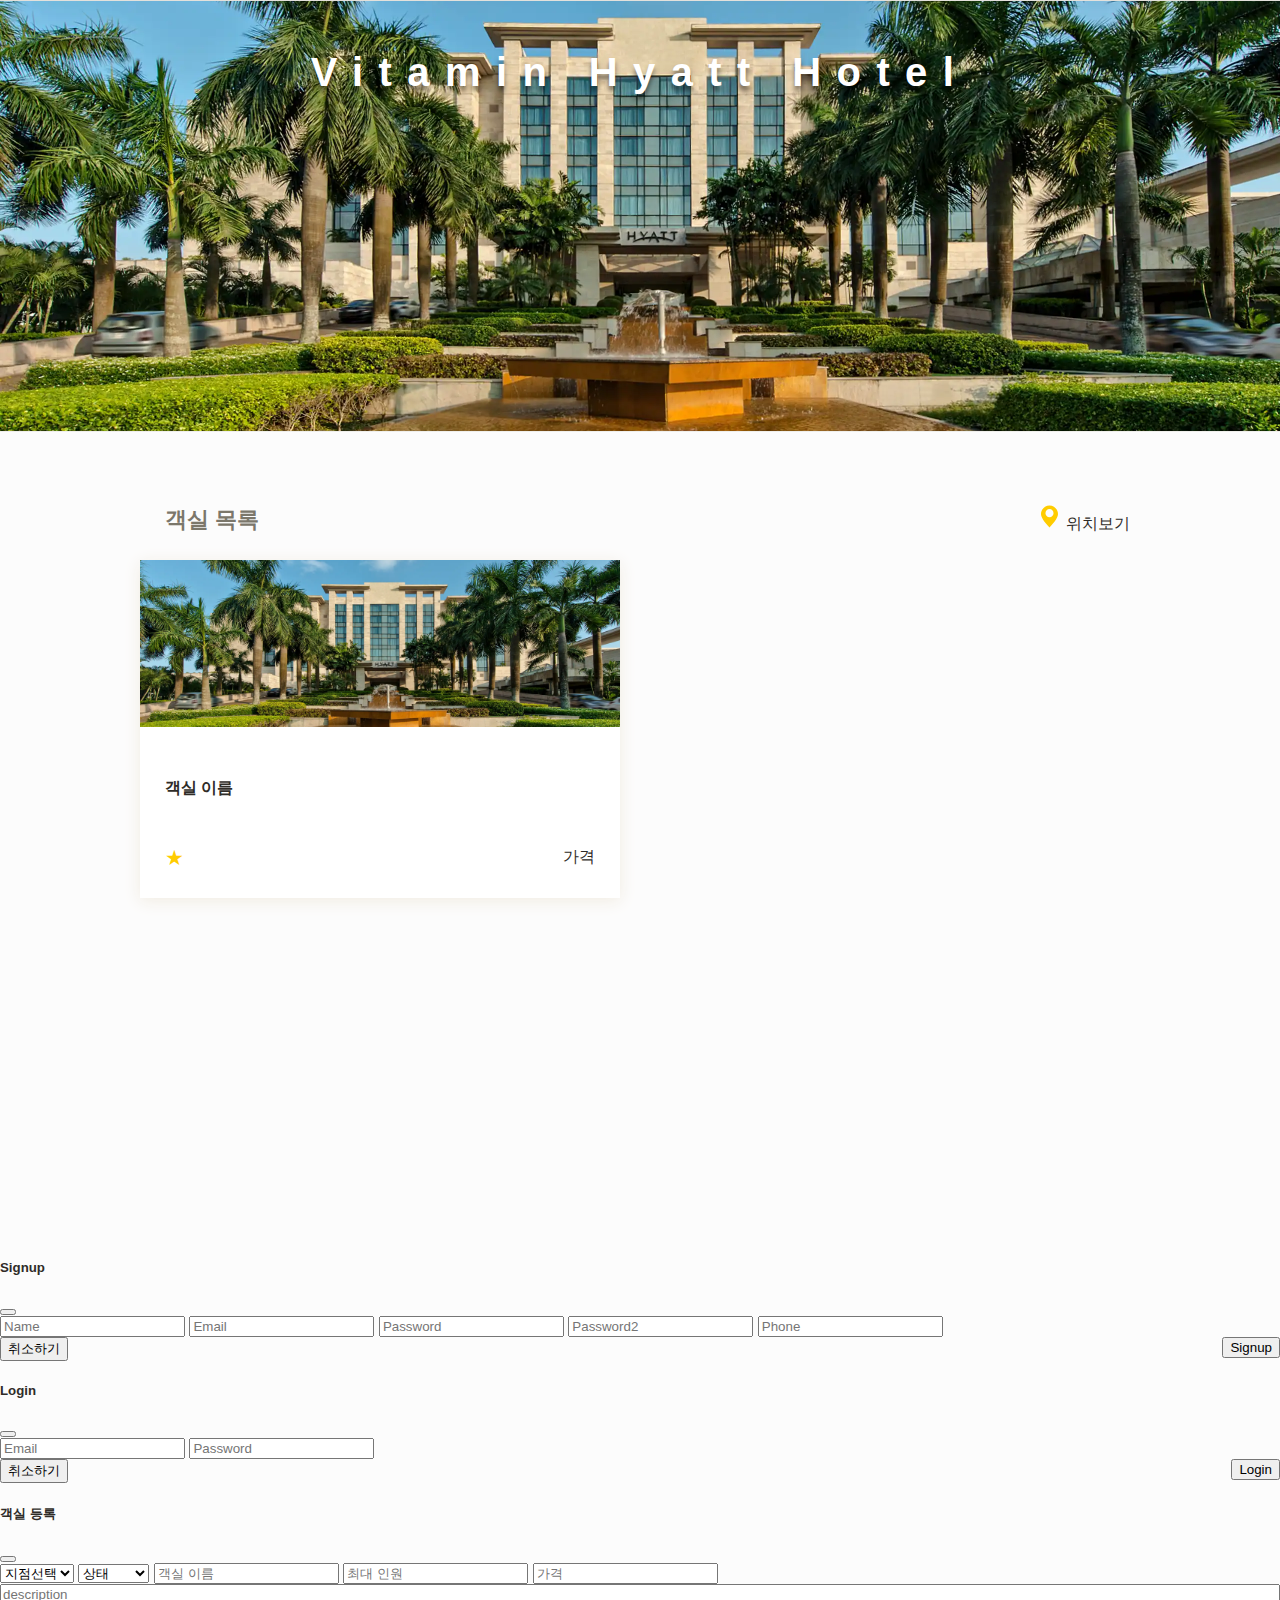
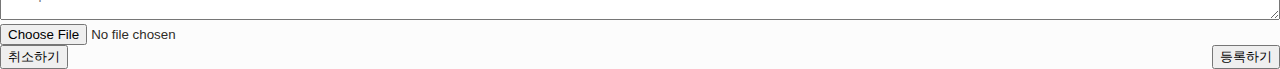
==== commit 42c863aa: "hotfix" ====
--- a/index.html
+++ b/index.html
@@ -10,11 +10,11 @@
     <script src="https://cdn.jsdelivr.net/npm/bootstrap@5.0.0-beta3/dist/js/bootstrap.bundle.min.js"
         integrity="sha384-JEW9xMcG8R+pH31jmWH6WWP0WintQrMb4s7ZOdauHnUtxwoG2vI5DkLtS3qm9Ekf"
         crossorigin="anonymous"></script>
-    <script src="/js/vitamin_hyatt/api.js"></script>
-    <script src="/js/vitamin_hyatt/loader.js"></script>
-    <link href="/css/vitamin_hyatt/styles/style.css" rel="stylesheet" type="text/css" />
-    <link href="/css/vitamin_hyatt/styles/theme.css" rel="stylesheet" type="text/css" />
-    <link href="/css/vitamin_hyatt/styles/eunsu.css" rel="stylesheet" type="text/css" />
+    <script src="/js/api.js"></script>
+    <script src="/js/loader.js"></script>
+    <link href="/css/styles/style.css" rel="stylesheet" type="text/css" />
+    <link href="/css/styles/theme.css" rel="stylesheet" type="text/css" />
+    <link href="/css/styles/eunsu.css" rel="stylesheet" type="text/css" />
     <script src="https://cdn.jsdelivr.net/npm/bootstrap@5.0.0-beta3/dist/js/bootstrap.bundle.min.js"
         integrity="sha384-JEW9xMcG8R+pH31jmWH6WWP0WintQrMb4s7ZOdauHnUtxwoG2vI5DkLtS3qm9Ekf"
         crossorigin="anonymous"></script>
@@ -22,50 +22,13 @@
     <script src="https://cdn.jsdelivr.net/npm/bootstrap@5.0.2/dist/js/bootstrap.bundle.min.js"
         integrity="sha384-MrcW6ZMFYlzcLA8Nl+NtUVF0sA7MsXsP1UyJoMp4YLEuNSfAP+JcXn/tWtIaxVXM"
         crossorigin="anonymous"></script>
-    <script src="/js/vitamin_hyatt/eunsu.js"></script>
+    <script src="/js/eunsu.js"></script>
 </head>
 
 <body>
     <!-- nav start -->
     <header class="site-header navbar">
         <!-- navbar -->
-        <div class="content max-width">
-            <a href="/index.html">
-                <img class="logo" src="/css/assets/logo.png" alt="Logo">
-            </a>
-            <nav>
-
-                <ul class="navbar">
-
-                    <li class="nav-item dropdown">
-                        <a class="nav-link dropdown-toggle" href="#" id="navbarDropdown" role="button" data-bs-toggle="dropdown"
-                            aria-expanded="false">
-                            지점 선택
-                        </a>
-                        <ul class="dropdown-menu" aria-labelledby="navbarDropdown">
-                            <li><a class="dropdown-item" href="#">고양점</a></li>
-                            <li><a class="dropdown-item" href="#">대구점</a></li>
-                            <li><a class="dropdown-item" href="#">세종점</a></li>
-                            <li><a class="dropdown-item" href="#">양주점</a></li>
-                            <li><a class="dropdown-item" href="#">포항점</a></li>
-                        </ul>
-                    </li>
-                    <!-- <li><a href="">로그아웃</a></li> -->
-                    <li><a href="/vitamin_hyatt/book_user_list.html">예약자 조회</a></li>
-                    <li><a href="/vitamin_hyatt/room_list.html">객실 조회</a></li>
-
-                    <li><a href="" data-bs-toggle="modal" data-bs-target="#room">객실등록</a></li>
-                    <!-- 로그인 X -->
-                    <li><a href="" data-bs-toggle="modal" data-bs-target="#login">로그인</a></li>
-                    <li><a href="" data-bs-toggle="modal" data-bs-target="#signup">회원가입</a></li>
-
-                    <!-- 로그인 O -->
-                    <li><a href="/my_page.html">마이페이지</a></li>
-                    <li><a href="" onclick="handleLogout()">로그아웃</a></li>
-
-                </ul>
-            </nav>
-        </div>
     </header>
     <!-- nav end -->
     <!-- content start -->
@@ -80,16 +43,15 @@
             <div class="header">
                 <h2>객실 목록</h2>
                 <a class="location" target="_blank" href="https://www.naver.com/">
-                    <img class="cp-icon" src="/css/icons/ic-pin.svg" alt="Pin Icon">
+                    <img class="cp-icon" src="/css/vitamin_hyatt/icons/ic-pin.svg" alt="Pin Icon">
                     <span>위치보기</span>
                 </a>
             </div>
-
             <div class="contents" id="contents_id">
-                <a href="/vitamin_hyatt/review_detail.html" id = 'contents_id'>
+                <a href="/review_detail.html" id='contents_id'>
 
                     <section class="cp-card content">
-                        <div class="thumb" style="background-image: url('/css/assets/main-fg2.webp');">
+                        <div class="thumb" style="background-image: url('/css/vitamin_hyatt/assets/main-fg2.webp');">
                         </div>
                         <div class="body">
                             <h4>객실 이름</h4>
@@ -179,32 +141,33 @@
                         객실 등록</h5>
                     <button type="button" class="btn-close" data-bs-dismiss="modal" aria-label="Close"></button>
                 </div>
-                <form action="/" method="post">
+                <form>
                     <div class="modal-body">
-                        <select name="spot">
-                            <option value="">지점선택</option>
-                            <option value="고양점">고양점</option>
-                            <option value="대구점">대구점</option>
-                            <option value="세종점">세종점</option>
-                            <option value="양주점">양주점</option>
-                            <option value="포항점">포항점</option>
+                        <select id="spot">
+                            <option value=>지점선택</option>
+                            <option value=1>고양점</option>
+                            <option value=2>대구점</option>
+                            <option value=3>세종점</option>
+                            <option value=4>양주점</option>
+                            <option value=5>포항점</option>
                         </select>
-                        <select name="status">
+                        <select id="status">
                             <option value="">상태</option>
                             <option value="checkin">check in</option>
                             <option value="empty">empty</option>
                         </select>
-                        <input name="name" type="text" class="form-control" placeholder="객실 이름">
-                        <input name="max_memver" type="number" class="form-control" placeholder="최대 인원">
-                        <input name="price" type="number" class="form-control" placeholder="가격">
-                        <textarea placeholder="description" style="width: 100%;"></textarea>
-                        <input name="img" type="file" class="form-control" placeholder="객실 이미지">
+                        <input id="name" type="text" class="form-control" placeholder="객실 이름">
+                        <input id="max_members" type="number" class="form-control" placeholder="최대 인원">
+                        <input id="price" type="number" class="form-control" placeholder="가격">
+                        <textarea id="description" placeholder="description" style="width: 100%;"></textarea>
+                        <input id="img" type="file" class="form-control" placeholder="객실 이미지">
                     </div>
                     <div class="modal-footer">
                         <button type="button" class="btn btn-secondary" data-bs-dismiss="modal">취소하기
                         </button>
-                        <button type="submit" class="btn btn-primary" style="float: right">
-                            Save
+                        <button id="submitBtn" type="button" class="btn btn-primary" style="float: right"
+                            onclick="createRoom()">
+                            등록하기
                         </button>
                     </div>
                 </form>
--- a/css/styles/style.css
+++ b/css/styles/style.css
@@ -0,0 +1,700 @@
+:root {
+  --border: #e3e1dc;
+  --max-width: 1100px;
+  --max-content-width: 1000px;
+  --body-background: #fcfcfc;
+  --site-header-background: rgba(255, 255, 255, 0.76);
+  --navbar: #2f2c28;
+  --site-footer: #bcb9b0;
+  --site-footer-background: #2f2c28;
+  --account-link: #ffcc00;
+  --content-list-contet-date: #bcb9b0;
+  --main-header-background: #fff;
+  --main-header-height: 565px;
+  --main-header-border: #f0efec;
+  --main-header: #fff;
+  --content-list-sub-heading: #7b776b;
+  --content-list-pagination-current: #fff;
+  --content-list-pagination-current-bg: #ffcc00;
+  --review-detail-date: #bcb9b0;
+  --review-detail-side-padding: 8px;
+  --profile-header-edit: #7b776b;
+  --file-content-border: #cccac3;
+  --file-content-background: #fff;
+}
+
+/* site */
+
+body {
+  display: flex;
+  min-height: 100vh;
+  flex-direction: column;
+  margin: 0;
+  background-color: var(--body-background);
+  word-break: keep-all;
+}
+
+body>.site-body {
+  flex: 1 1;
+}
+
+.site-header.only-logo {
+  margin: 18px auto;
+}
+
+.site-header.navbar {
+  background-color: var(--site-header-background);
+  border-bottom: solid 1px var(--border);
+  position: sticky;
+  top: 0;
+  left: 0;
+  right: 0;
+  z-index: 2;
+}
+
+.site-header .content,
+.site-footer .content {
+  margin: 0 auto;
+  padding: 0 10px;
+}
+
+.site-header .content {
+  display: flex;
+  height: 70px;
+  justify-content: space-between;
+  align-items: center;
+}
+
+.site-header .logo {
+  width: 110px;
+}
+
+ul.navbar {
+  display: flex;
+  margin: 0;
+  padding: 0;
+  list-style: none;
+}
+
+ul.navbar li~li {
+  margin-left: 65px;
+}
+
+ul.navbar li {
+  font-size: 13px;
+  letter-spacing: -0.26px;
+  color: var(--navbar);
+}
+
+ul.navbar2 {
+  display: flex;
+  margin: 0;
+  padding: 0;
+  list-style: none;
+}
+
+ul.navbar2 li~li {
+  margin-left: 50px;
+}
+
+ul.navba2 li {
+  font-size: 17px;
+  letter-spacing: -0.26px;
+  color: var(--navbar);
+}
+
+.site-body {
+  width: 100%;
+}
+
+.site-footer {
+  color: var(--site-footer);
+  background-color: var(--site-footer-background);
+}
+
+.site-footer .content {
+  display: flex;
+  justify-content: space-between;
+  align-items: center;
+  min-height: 95px;
+}
+
+.max-width {
+  max-width: var(--max-width);
+  width: 100%;
+}
+
+.max-content-width {
+  max-width: var(--max-content-width);
+  width: 100%;
+}
+
+/* content-list */
+
+.content-list {
+  margin: 72px auto 340px;
+}
+
+.content-list .header {
+  display: flex;
+  justify-content: space-between;
+  align-items: center;
+  margin: 25px 10px 25px 25px;
+}
+
+.content-list .header h2 {
+  font-size: 22px;
+  color: var(--content-list-sub-heading);
+  margin: 0;
+}
+
+.content-list .contents {
+  display: grid;
+  grid-template-columns: repeat(2, minmax(0, 1fr));
+  gap: 46px 40px;
+}
+
+@media (max-width: 640px) {
+  .content-list .contents {
+    grid-template-columns: repeat(1, minmax(0, 1fr));
+  }
+}
+
+.content-list .contents .empty {
+  margin: 120px auto;
+  font-weight: bold;
+  font-size: 20px;
+  grid-column: span 2;
+}
+
+.content-list .contents>a:hover,
+.content-list .contents>a:active {
+  text-decoration: none;
+}
+
+.content-list .content {
+  min-width: auto;
+}
+
+.content-list .content .thumb {
+  display: block;
+  height: 167px;
+  background-position: center;
+  background-size: cover;
+}
+
+.content-list .content .body {
+  padding: 30px 25px;
+}
+
+.content-list .content .title {
+  font-size: 22px;
+  font-weight: normal;
+  line-height: 33px;
+  letter-spacing: -0.33px;
+  margin: 11px 0 5px;
+  overflow: hidden;
+  white-space: nowrap;
+  text-overflow: ellipsis;
+}
+
+.content-list .content a {
+  text-decoration: none;
+}
+
+.content-list .content .date {
+  font-size: 14px;
+  letter-spacing: -0.21px;
+  color: var(--content-list-contet-date);
+}
+
+.content-list .content .metadata {
+  margin-top: 48px;
+  display: flex;
+  justify-content: space-between;
+  align-items: center;
+}
+
+.content-list .pagination {
+  display: flex;
+  justify-content: center;
+  margin: 40px 0;
+  padding: 0;
+  list-style: none;
+}
+
+.content-list .pagination li~.content-list .pagination li {
+  margin-left: 5px;
+}
+
+.content-list .pagination li {
+  min-width: 40px;
+  height: 40px;
+  line-height: 40px;
+  text-align: center;
+}
+
+.content-list .pagination li.current {
+  border-radius: 9px;
+  background-color: var(--content-list-pagination-current-bg);
+  color: var(--content-list-pagination-current);
+}
+
+.content-list .wrap-pagination {
+  display: flex;
+  align-items: center;
+}
+
+.content-list .wrap-pagination .backbutton {
+  width: 220px;
+}
+
+.content-list .wrap-pagination .backbutton:only-child {
+  margin-top: 40px;
+}
+
+.content-list .wrap-pagination .backbutton~.pagination {
+  margin-right: 220px;
+  flex-grow: 1;
+}
+
+/* main-header */
+
+.main-header {
+  margin-top: -70px;
+  border-bottom: 1px solid var(--main-header-border);
+  background-color: var(--main-header-background);
+  position: relative;
+}
+
+.main-header .content {
+  display: flex;
+  flex-direction: column;
+  justify-content: center;
+  align-items: center;
+  max-width: 100%;
+  width: 100%;
+  height: 500px;
+  margin: 0 auto;
+  background-size: cover;
+  background-repeat: no-repeat;
+  background-position: center;
+  background-image: url("../assets/main-fg2.webp");
+}
+
+.main-header .content>h1 {
+  margin: 220px 10px 437px;
+  text-shadow: 0 5px 5px rgba(0, 0, 0, 0.5);
+  font-size: 40px;
+  letter-spacing: 15.4px;
+  text-align: center;
+  word-break: keep-all;
+  color: var(--main-header);
+  position: relative;
+  z-index: 1;
+}
+
+
+/* review-detail */
+
+.review-detail {
+  margin: 80px auto 340px;
+}
+
+.review-detail .review-info {
+  display: grid;
+  grid-template: repeat(3, auto) / repeat(3, auto);
+  grid-auto-flow: row;
+  justify-content: space-between;
+}
+
+.review-detail .review-info>.restaurant-name {
+  grid-column: span 3;
+  margin: 0;
+}
+
+.review-detail .review-info>.title,
+.review-detail .review-info>.date {
+  margin-left: var(--review-detail-side-padding);
+}
+
+.review-detail .review-info>.author,
+.review-detail .review-info>.review-rating {
+  margin-right: var(--review-detail-side-padding);
+}
+
+.review-detail .review-info>.title {
+  margin-top: 8px;
+  margin-bottom: 5px;
+  grid-column: span 2;
+  font-size: 22px;
+  font-weight: normal;
+}
+
+.review-detail .review-info>.date {
+  grid-column: span 2;
+  font-size: 14px;
+  color: var(--review-detail-date);
+}
+
+.review-detail .review-info>.author {
+  display: flex;
+  justify-content: flex-end;
+}
+
+.review-detail .content {
+  margin: 45px 0 80px;
+}
+
+.review-detail .content .thumb {
+  display: block;
+  width: 100%;
+  height: 100%;
+  object-fit: cover;
+  max-width: 1000px;
+  max-height: 645px;
+  margin: 0 auto;
+}
+
+.review-detail .content .thumb:not(:last-child) {
+  margin-bottom: 30px;
+}
+
+.review-detail .content .content {
+  margin: 30px var(--review-detail-side-padding) 28px;
+  line-height: 1.82;
+}
+
+.review-detail .content .location {
+  display: inline-flex;
+  align-items: center;
+  margin: var(--review-detail-side-padding);
+  font-size: 18px;
+  font-weight: bold;
+}
+
+.review-detail .content .location>img {
+  margin-right: 5px;
+}
+
+.review-detail .footer {
+  display: flex;
+  justify-content: space-between;
+  align-items: center;
+  padding: 28px 0;
+  /* border-top: 1px solid var(--border); */
+}
+
+.review-detail .back-link {
+  font-size: 20px;
+}
+
+.review-detail .footer .buttons> :not(:last-child) {
+  margin-right: 8px;
+}
+
+/* review-form */
+
+.review-form {
+  display: grid;
+  grid-template-columns: repeat(2, 1fr);
+  gap: 25px 14px;
+  margin: 85px auto 410px;
+}
+
+.review-form>.title,
+.review-form>.rating,
+.review-form>.content,
+.review-form>.file,
+.review-form>.buttons {
+  grid-column: span 2;
+}
+
+.review-form>.restaurant-name,
+.review-form>.restaurant-link {
+  grid-column: span 1;
+}
+
+.form-control-content {
+  display: block;
+  width: 100%;
+  padding: 0.375rem 0.75rem;
+  font-size: 1rem;
+  font-weight: 400;
+  line-height: 1.5;
+  color: #212529;
+  background-color: #fff;
+  background-clip: padding-box;
+  border: 1px solid #ced4da;
+  -webkit-appearance: none;
+  -moz-appearance: none;
+  appearance: none;
+  border-radius: 0.25rem;
+  transition: border-color .15s ease-in-out, box-shadow .15s ease-in-out;
+  height: 10em;
+  resize: none;
+}
+
+.review-form>.rating label {
+  margin: 0;
+  display: inline-flex;
+  align-items: center;
+}
+
+.review-form>.rating label>input {
+  margin: 0 5px 0 0;
+}
+
+.review-form>.rating label:not(:first-child) {
+  margin-left: 14px;
+}
+
+.review-form>.rating label:first-child {
+  margin-left: 5px;
+}
+
+.review-form .content textarea {
+  height: 526px;
+  resize: none;
+}
+
+.review-form .file-content {
+  display: flex;
+  align-items: center;
+  line-height: 2;
+  font-size: 17px;
+  letter-spacing: -0.3px;
+  padding: 16px 24px;
+  border: 1px solid var(--file-content-border);
+  background-color: var(--file-content-background);
+  border-radius: 7px;
+}
+
+.review-form .file-content input {
+  font-size: 17px;
+}
+
+.review-form .file-content>img {
+  width: 200px;
+  height: 150px;
+  object-fit: cover;
+  border-radius: 8px;
+  margin-right: 10px;
+}
+
+.review-form .buttons {
+  display: flex;
+  max-width: 600px;
+  width: 100%;
+  margin: 0 auto;
+}
+
+.review-form .buttons>.cancel {
+  flex-grow: 1;
+}
+
+.review-form .buttons>button[type="submit"] {
+  flex-grow: 6;
+  margin-left: 9px;
+}
+
+/* review-confirm-delete */
+
+
+
+/* review-rating */
+
+.review-rating {
+  display: flex;
+  justify-content: flex-end;
+  align-items: center;
+}
+
+.review-rating .text {
+  margin-left: 8px;
+  font-size: 17px;
+}
+
+
+/* section calendar */
+
+.sec_cal {
+  width: 400px;
+  margin: 0 auto;
+  font-family: "NotoSansR";
+  background-color: #f4f4f4;
+  border-radius: 10px;
+}
+
+.sec_cal .cal_nav {
+  display: flex;
+  justify-content: center;
+  align-items: center;
+  font-weight: 700;
+  font-size: 48px;
+  line-height: 78px;
+}
+
+.sec_cal .cal_nav .year-month {
+  width: 300px;
+  text-align: center;
+  line-height: 1;
+}
+
+.sec_cal .cal_nav .nav {
+  display: flex;
+  border: 1px solid #333333;
+  border-radius: 5px;
+}
+
+.sec_cal .cal_nav .go-prev,
+.sec_cal .cal_nav .go-next {
+  display: block;
+  width: 50px;
+  height: 78px;
+  font-size: 0;
+  display: flex;
+  justify-content: center;
+  align-items: center;
+}
+
+.sec_cal .cal_nav .go-prev::before,
+.sec_cal .cal_nav .go-next::before {
+  content: "";
+  display: block;
+  width: 20px;
+  height: 20px;
+  border: 3px solid #000;
+  border-width: 3px 3px 0 0;
+  transition: border 0.1s;
+}
+
+.sec_cal .cal_nav .go-prev:hover::before,
+.sec_cal .cal_nav .go-next:hover::before {
+  border-color: #ed2a61;
+}
+
+.sec_cal .cal_nav .go-prev::before {
+  transform: rotate(-135deg);
+}
+
+.sec_cal .cal_nav .go-next::before {
+  transform: rotate(45deg);
+}
+
+.sec_cal .cal_wrap {
+  padding-top: 40px;
+  position: relative;
+  margin: 0 auto;
+}
+
+.sec_cal .cal_wrap .days {
+  display: flex;
+  margin-bottom: 20px;
+  padding-bottom: 20px;
+  border-bottom: 1px solid #ddd;
+}
+
+.sec_cal .cal_wrap::after {
+  top: 368px;
+}
+
+.sec_cal .cal_wrap .day {
+  display: flex;
+  align-items: center;
+  justify-content: center;
+  width: calc(100% / 7);
+  text-align: left;
+  color: #999;
+  font-size: 12px;
+  text-align: center;
+  border-radius: 5px
+}
+
+.current.today {
+  background: rgba(187, 187, 186, 0.584);
+}
+
+.sec_cal .cal_wrap .dates {
+  display: flex;
+  flex-flow: wrap;
+  height: 290px;
+}
+
+.sec_cal .cal_wrap .day:nth-child(7n -1) {
+  color: #3c6ffa;
+}
+
+.sec_cal .cal_wrap .day:nth-child(7n) {
+  color: #ed2a61;
+}
+
+.sec_cal .cal_wrap .day.disable {
+  color: #ddd;
+}
+
+
+/* 마이페이지 테이블 */
+table {
+  border-collapse: collapse;
+  border: 0;
+}
+
+th,
+td {
+  border: 1px solid #aaa;
+  background-clip: padding-box;
+  scroll-snap-align: start;
+}
+
+tbody tr:last-child th,
+tbody tr:last-child td {
+  border-bottom: 0;
+}
+
+thead {
+  z-index: 1000;
+  position: relative;
+}
+
+th,
+td {
+  padding: 0.6rem;
+  min-width: 6rem;
+  text-align: left;
+  margin: 0;
+  text-align: center;
+}
+
+thead th {
+  position: sticky;
+  top: 0;
+  border-top: 0;
+  background-clip: padding-box;
+}
+
+thead th.pin {
+  left: 0;
+  z-index: 1001;
+  border-left: 0;
+}
+
+tbody th {
+  background-clip: padding-box;
+  border-left: 0;
+}
+
+tbody {
+  z-index: 10;
+  position: relative;
+}
+
+tbody th {
+  position: sticky;
+  left: 0;
+}
+
+thead th,
+tbody th {
+  background-color: #f8f8f8;
+}--- a/css/styles/theme.css
+++ b/css/styles/theme.css
@@ -0,0 +1,339 @@
+@import url(//spoqa.github.io/spoqa-han-sans/css/SpoqaHanSansNeo.css);
+
+* {
+  font-family: "Spoqa Han Sans Neo", sans-serif;
+}
+
+:root {
+  --text: #2f2c28;
+  --link: #ffcc00;
+  --button-text: #fff;
+  --button-primary-background: #ffcc00;
+  --button-primary-hover-background: #ffe680;
+  --button-warn-background: #f9592c;
+  --button-secondary-background: #bcb9b0;
+  --ic-button-circle: #ffcc00;
+  --input-background: #fff;
+  --input-border: #cccac3;
+  --input-placeholder: #bcb9b0;
+  --input-focus-border: #ffcc00;
+  --input-focus-background: #fffdf3;
+  --input-error: #e6584e;
+  --input-error-border: #e6584e;
+  --chip-border: #e3e1dc;
+  --chip-text: #2f2c28;
+  --chip-green-background: #effaf9;
+  --chip-green-text: #79c9c5;
+  --chip-green-border: #06aea7;
+  --avatar-placeholder: #e3e1dc;
+  --stars: #ffcc00;
+  --dialog-border: #e3e1dc;
+  --dialog-background: #f6f5f3;
+  --dialog-info: #e1811b;
+  --box-border: #e3e1dc;
+}
+
+* {
+  box-sizing: border-box;
+}
+
+/* Texts */
+
+body,
+a,
+a:hover {
+  color: var(--text);
+}
+
+a {
+  text-decoration: none;
+}
+
+a:hover,
+a:focus {
+  text-decoration: underline;
+}
+
+.cp-link {
+  color: var(--link);
+  font-weight: 500;
+}
+
+/* Button */
+
+a.cp-button {
+  display: inline-block;
+  text-decoration: none;
+  text-align: center;
+}
+
+.cp-button {
+  border: none;
+  outline: none;
+  padding: 14px 28px;
+  font-size: 19px;
+  font-weight: 400;
+  letter-spacing: -0.32px;
+  cursor: pointer;
+  background-color: var(--button-primary-background);
+  color: var(--button-text);
+}
+
+.cp-button:hover,
+.cp-button:active {
+  color: var(--button-text);
+  background-color: var(--button-primary-hover-background);
+  transition: background-color 0.2s ease, opacity 0.2s ease;
+}
+
+.cp-button.secondary {
+  background-color: var(--button-secondary-background);
+}
+
+.cp-button.warn {
+  background-color: var(--button-warn-background);
+}
+
+.cp-button.secondary:hover,
+.cp-button.secondary:active,
+.cp-button.warn:hover,
+.cp-button.warn:active {
+  opacity: 0.6;
+}
+
+.cp-button.inverted {
+  padding: 5px 17px;
+  font-size: 17px;
+  font-weight: 300;
+  background-color: transparent;
+  color: #e1811b;
+  border: 1px solid #e1811b;
+}
+
+/* Icon Button */
+
+.cp-ic-button {
+  display: inline-flex;
+  outline: none;
+  border: none;
+  background: none;
+  align-items: center;
+}
+
+.cp-ic-button:hover,
+.cp-ic-button:active {
+  text-decoration: underline;
+  cursor: pointer;
+}
+
+.cp-ic-button:not(.after)::before {
+  content: " ";
+  margin-right: 7px;
+  display: inline-block;
+  width: 18px;
+  height: 18px;
+  background-position: center;
+  background-size: 18px 18px;
+  background-repeat: no-repeat;
+}
+
+.cp-ic-button.setting::before {
+  background-image: url("../icons/ic-setting.svg");
+}
+
+.cp-ic-button.newreview::before {
+  background-image: url("../icons/ic-newreview.svg");
+}
+
+.cp-ic-button.backbutton::before {
+  background-image: url("../icons/ic-morereview.svg");
+  transform: scaleX(-1);
+}
+
+.cp-ic-button.after::after {
+  content: " ";
+  margin-left: 7px;
+  display: inline-block;
+  width: 18px;
+  height: 18px;
+  background-position: center;
+  background-size: 18px 18px;
+  background-repeat: no-repeat;
+}
+
+.cp-ic-button.after.morereview::after {
+  background-image: url("../icons/ic-morereview.svg");
+}
+
+
+.cp-ic-button.circle {
+  font-size: 20px;
+  font-weight: bold;
+}
+
+.cp-ic-button.circle::before,
+.cp-ic-button.circle::after {
+  width: 34px;
+  height: 34px;
+  border-radius: 50%;
+  background-color: var(--ic-button-circle);
+}
+
+/* Input */
+
+div.cp-input {
+  display: inline-block;
+  position: relative;
+}
+
+input.cp-input,
+textarea.cp-input,
+.cp-input input {
+  width: 100%;
+  font-size: 17px;
+  letter-spacing: -0.3px;
+  padding: 16px 24px;
+  border: 1px solid var(--input-border);
+  background-color: var(--input-background);
+  outline: none;
+  border-radius: 7px;
+}
+
+input.cp-input:focus,
+textarea.cp-input:focus,
+.cp-input input:focus {
+  background-color: var(--input-focus-background);
+  border-color: var(--input-focus-border);
+  transition: background-color 0.2s ease, border-color 0.2s ease;
+}
+
+input.cp-input:placeholder,
+textarea.cp-input:placholder,
+.cp-input input:placeholder {
+  color: var(--input-placeholder);
+}
+
+textarea.cp-input {
+  line-height: 1.82;
+}
+
+.cp-input.error {
+  padding-right: 46px;
+  border: 1px solid var(--input-error-border);
+  background-position: top 13px right 13px;
+  background-image: url("../icons/ic-error.svg");
+  background-size: 29px;
+  background-repeat: no-repeat;
+}
+
+.error-message {
+  color: var(--input-error);
+  font-size: 14px;
+  line-height: 1.7;
+}
+
+.cp-input:not(.error)~.error-message {
+  display: none;
+}
+
+.cp-input.error~.error-message {
+  display: block;
+  width: 100%;
+  text-align: right;
+}
+
+/* Star rating */
+
+.cp-stars {
+  color: var(--stars);
+  font-size: 21px;
+  line-height: 21px;
+}
+
+/* Chip */
+
+.cp-chip {
+  display: inline-block;
+  padding: 0 17px;
+  font-size: 15px;
+  line-height: 32px;
+  color: var(--chip-text);
+  border: 1px solid var(--chip-border);
+  border-radius: 10px;
+}
+
+.cp-chip.green {
+  padding: 0 13px;
+  line-height: 27px;
+  color: rgb(46, 116, 181);
+  background-color: rgb(169, 210, 249);
+  ;
+  border-color: var(--chip-green-border);
+}
+
+/* Avatar */
+
+.cp-avatar {
+  display: inline-block;
+  width: 30px;
+  height: 30px;
+  border-radius: 50%;
+  background-color: var(--avatar-placeholder);
+  background-size: cover;
+  background-position: center;
+}
+
+.cp-avatar.large {
+  width: 100px;
+  height: 100px;
+}
+
+/* Card */
+
+.cp-card {
+  box-shadow: 0 3px 16px 0 #f1ece2;
+  background-color: #ffffff;
+  will-change: box-shadow;
+}
+
+/* Dialog */
+
+.cp-dialog {
+  padding: 21px 55px 21px 40px;
+  font-size: 20px;
+  font-weight: 300;
+  letter-spacing: -0.35px;
+  border-radius: 6px;
+  border: solid 1px var(--dialog-border);
+  background-color: var(--dialog-background);
+}
+
+.cp-dialog.info {
+  color: var(--dialog-info);
+  border-color: transparent;
+  background-color: transparent;
+}
+
+/* Box */
+
+.cp-box {
+  padding: 68px 145px;
+  border-radius: 6px;
+  border: solid 2px var(--box-border);
+}
+
+/* Icon */
+
+.cp-icon {
+  display: inline-block;
+  width: 25px;
+  height: 25px;
+  background-size: contain;
+  background-repeat: no-repeat;
+  background-position: center;
+}
+
+.cp-icon.small {
+  width: 18px;
+  height: 18px;
+}--- a/css/styles/eunsu.css
+++ b/css/styles/eunsu.css
@@ -0,0 +1,4 @@
+.navbar .nav-item.dropdown li {
+  margin-left: 0px;
+}
+
